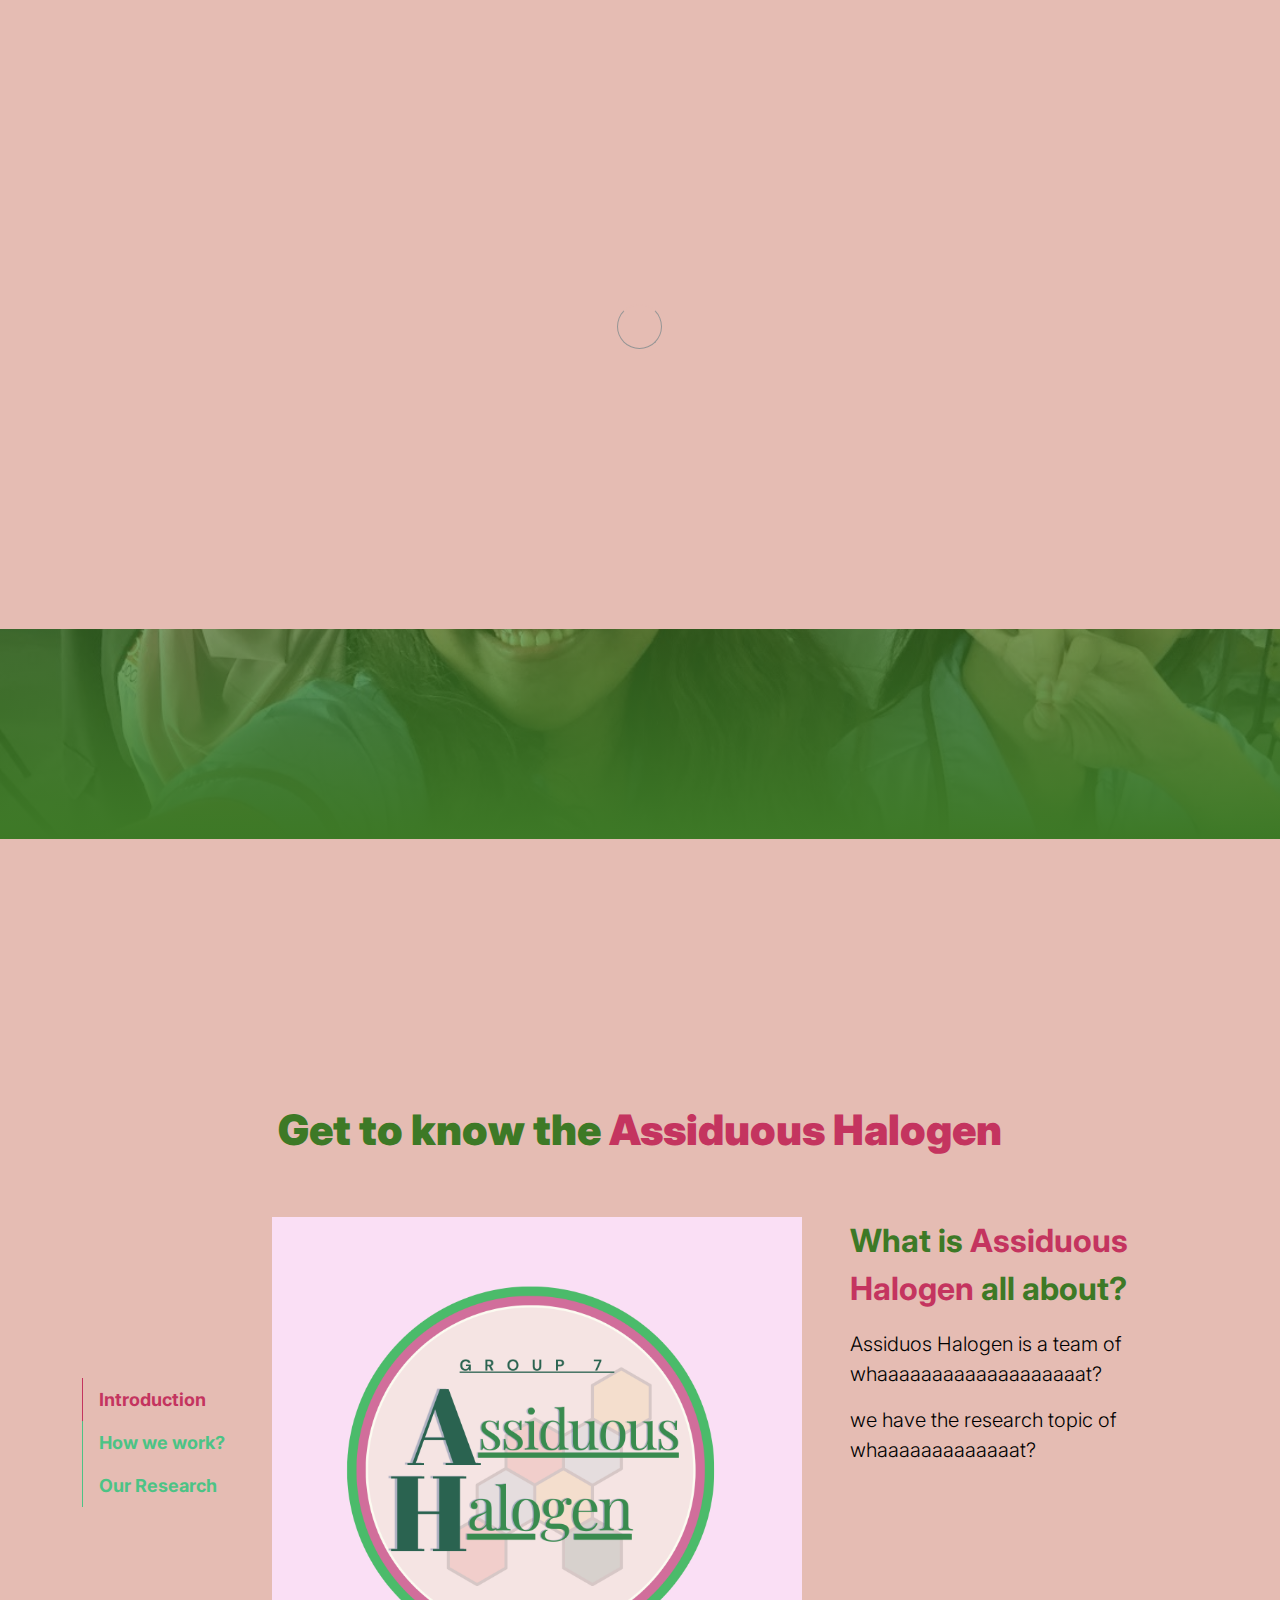
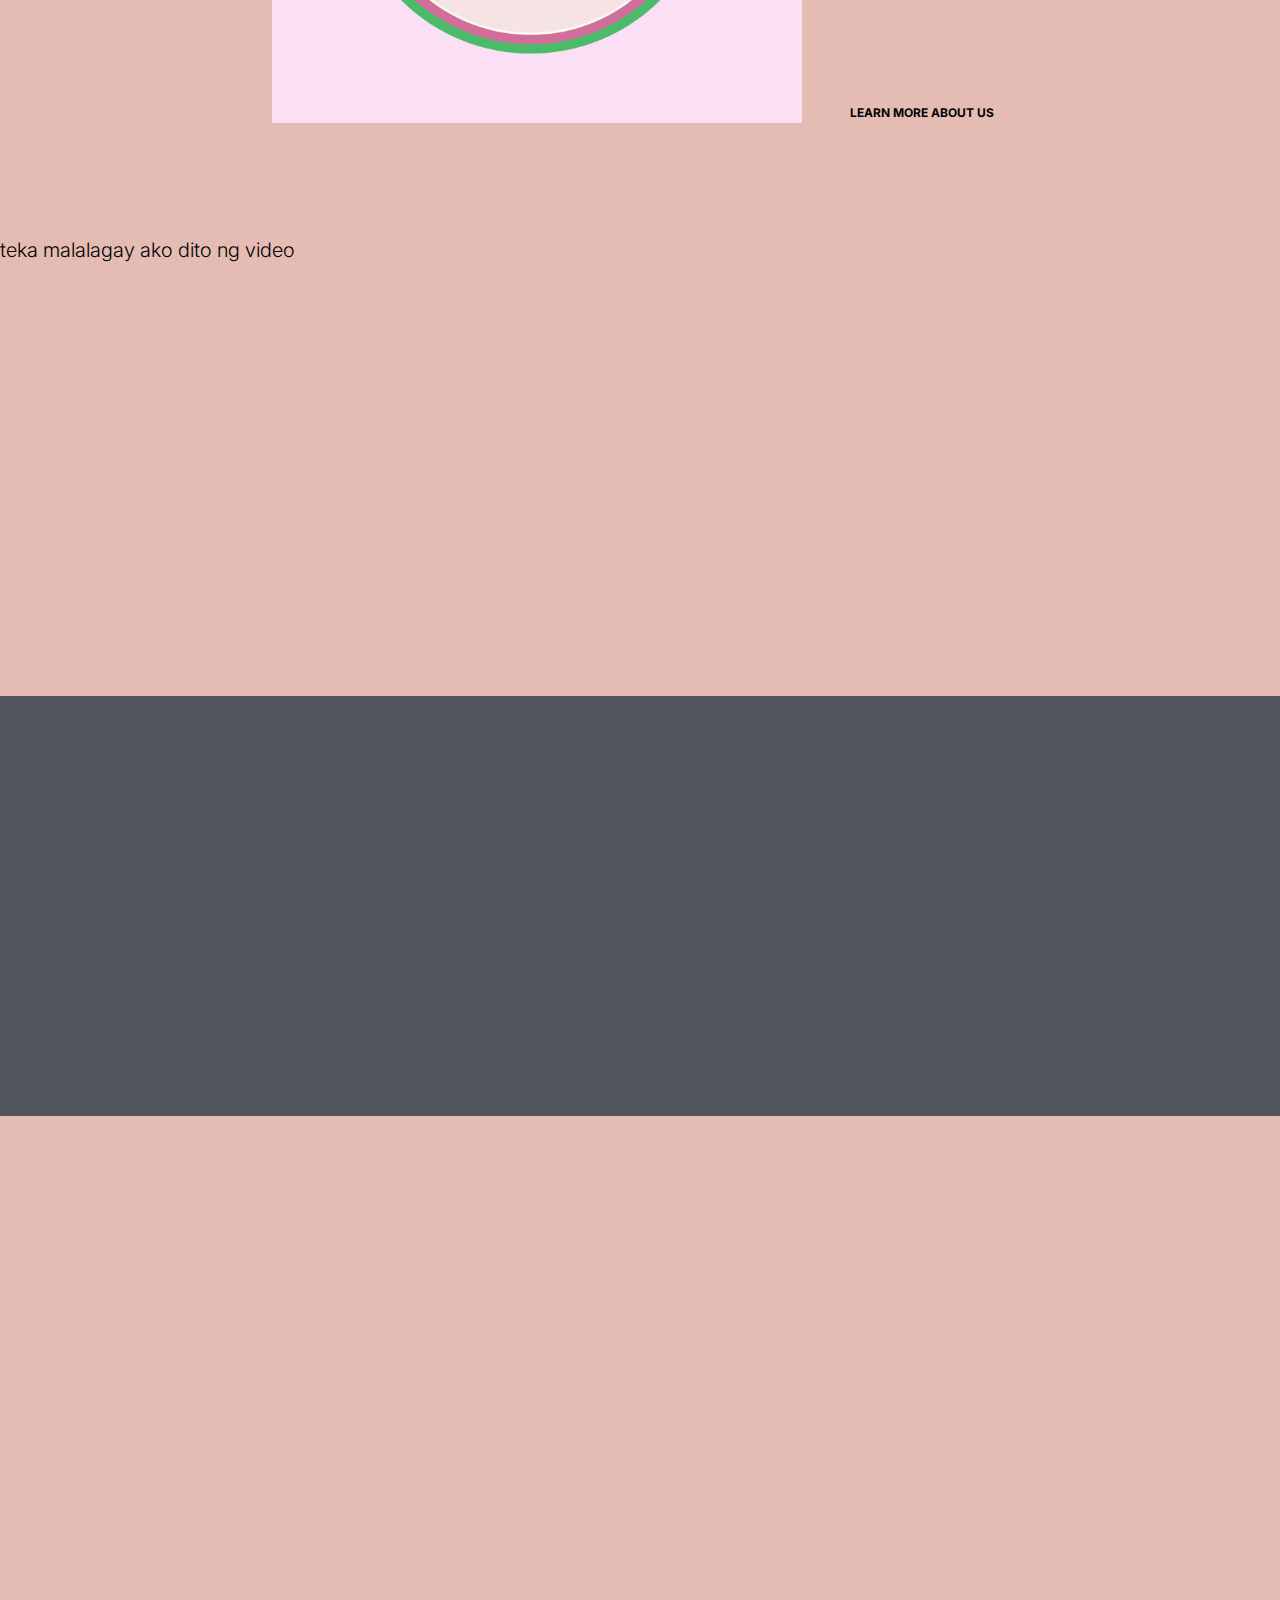
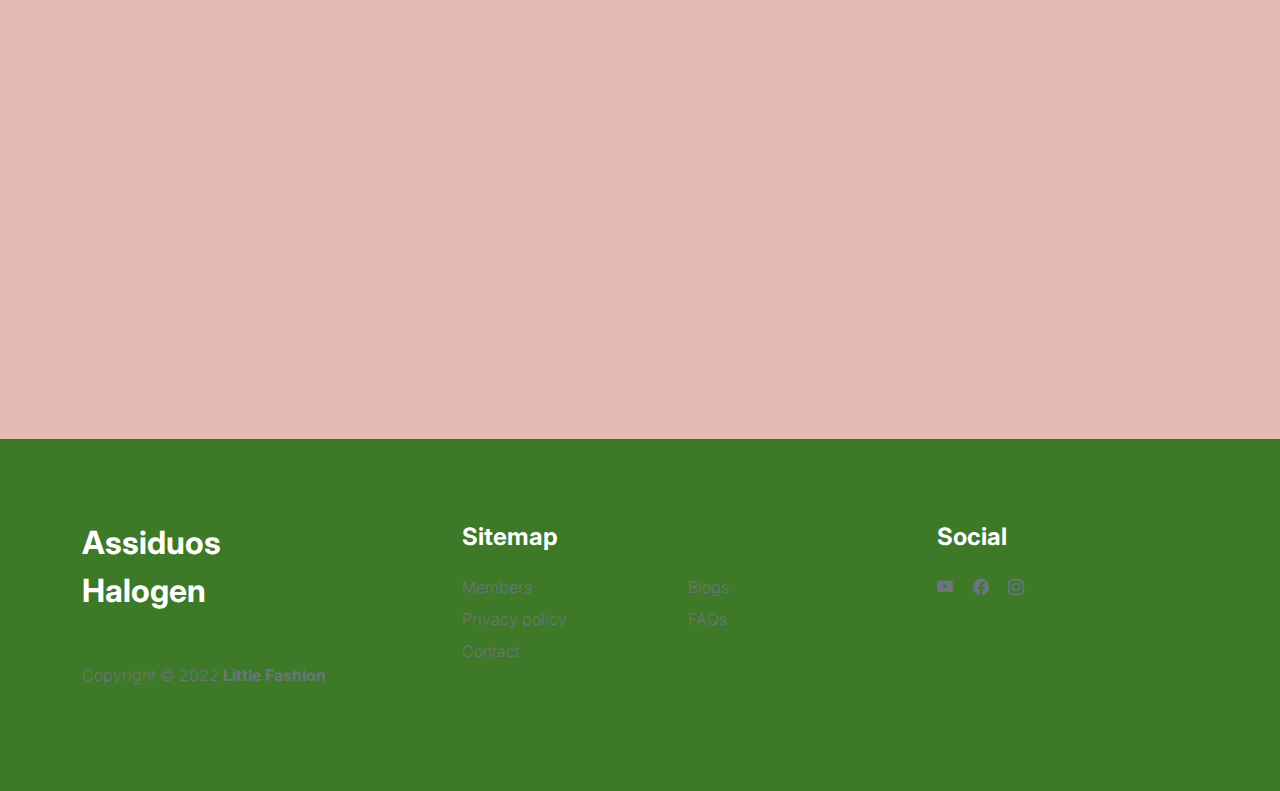
==== index.html @ 76719a2f "Add files via upload" ====
<!doctype html>
<html lang="en">
    <head>
        <meta charset="utf-8">
        <meta name="viewport" content="width=device-width, initial-scale=1">

        <meta name="description" content="">
        <meta name="author" content="">

        <title>Tooplate's Little Fashion</title>

        <!-- CSS FILES -->
        <link rel="preconnect" href="https://fonts.googleapis.com">

        <link rel="preconnect" href="https://fonts.gstatic.com" crossorigin>

        <link href="https://fonts.googleapis.com/css2?family=Inter:wght@100;300;400;700;900&display=swap" rel="stylesheet">

        <link href="css/bootstrap.min.css" rel="stylesheet">
        <link href="css/bootstrap-icons.css" rel="stylesheet">

        <link rel="stylesheet" href="css/slick.css"/>

        <link href="css/tooplate-little-fashion.css" rel="stylesheet">
<!--

Tooplate 2127 Little Fashion

https://www.tooplate.com/view/2127-little-fashion

-->
    </head>
    
    <body>

        <section class="preloader">
            <div class="spinner">
                <span class="sk-inner-circle"></span>
            </div>
        </section>
    
        <main>

            <nav class="navbar navbar-expand-lg">
                <div class="container">
                    <button class="navbar-toggler" type="button" data-bs-toggle="collapse" data-bs-target="#navbarNav" aria-controls="navbarNav" aria-expanded="false" aria-label="Toggle navigation">
                        <span class="navbar-toggler-icon"></span>
                    </button>

                    <a class="navbar-brand" href="index.html">
                        <strong><span>Assiduous</span> Halogen</strong>
                    </a>


                    <div class="collapse navbar-collapse" id="navbarNav">
                        <ul class="navbar-nav mx-auto">
                            <li class="nav-item">
                                <a class="nav-link active" href="index.html">Home</a>
                            </li>

                            <li class="nav-item">
                                <a class="nav-link" href="about.html">Members</a>
                            </li>

                            <li class="nav-item">
                                <a class="nav-link" href="products.html">Blogs</a>
                            </li>

                            <li class="nav-item">
                                <a class="nav-link" href="faq.html">FAQs</a>
                            </li>

                            <li class="nav-item">
                                <a class="nav-link" href="contact.html">Contact</a>
                            </li>
                        </ul>


                    </div>
                </div>
            </nav>

            <section class="slick-slideshow">   
                <div class="slick-custom">
                    <img src="images/slideshow/Hallogen-Slideshow1.jpg" class="img-fluid" alt="">

                    <div class="slick-bottom">
                        <div class="container">
                            <div class="row">
                                <div class="col-lg-6 col-10">
                                    <h1 class="slick-title">Mga Halogens</h1>

                                    <p class="lead text-white mt-lg-3 mb-lg-5">Little fashion template comes with total 8 HTML pages provided by Tooplate website.</p>

                                    <a href="about.html" class="btn custom-btn">Learn more about us</a>
                                </div>
                            </div>
                        </div>
                    </div>
                </div>

                <div class="slick-custom">
                    <img src="images/slideshow/team-meeting-renewable-energy-project.jpeg" class="img-fluid" alt="">

                    <div class="slick-bottom">
                        <div class="container">
                            <div class="row">
                                <div class="col-lg-6 col-10">
                                    <h1 class="slick-title">Research Topic</h1>

                                    <p class="lead text-white mt-lg-3 mb-lg-5">The Effects of Shifting Schedules in the Dietary Patterns of High School Students of APEC Schools Dasmarinas.</p>

                                    <a href="faq.html" class="btn custom-btn">Look for more facts</a>
                                </div>
                            </div>
                        </div>
                    </div>
                </div>

                <div class="slick-custom">
                    <img src="images/slideshow/two-business-partners-working-together-office-computer.jpeg" class="img-fluid" alt="">

                    <div class="slick-bottom">
                        <div class="container">
                            <div class="row">
                                <div class="col-lg-6 col-10">
                                    <h1 class="slick-title">Talk to us</h1>

                                    <p class="lead text-white mt-lg-3 mb-lg-5">Tooplate is one of the best HTML CSS template websites for everyone.</p>

                                    <a href="contact.html" class="btn custom-btn">Work with us</a>
                                </div>
                            </div>
                        </div>
                    </div>
                </div>

            </section>

            <section class="about section-padding">
                <div class="container">
                    <div class="row">

                        <div class="col-12 text-center">
                            <h2 class="mb-5">Get to know the <span>Assiduous Halogen</span></h2>
                        </div>

                        <div class="col-lg-2 col-12 mt-auto mb-auto">
                            <ul class="nav nav-pills mb-5 mx-auto justify-content-center align-items-center" id="pills-tab" role="tablist">
                                <li class="nav-item" role="presentation">
                                    <button class="nav-link active" id="pills-home-tab" data-bs-toggle="pill" data-bs-target="#pills-home" type="button" role="tab" aria-controls="pills-home" aria-selected="true">Introduction</button>
                                </li>

                                <li class="nav-item" role="presentation">
                                    <button class="nav-link" id="pills-youtube-tab" data-bs-toggle="pill" data-bs-target="#pills-youtube" type="button" role="tab" aria-controls="pills-youtube" aria-selected="true">How we work?</button>
                                </li>

                                <li class="nav-item" role="presentation">
                                    <button class="nav-link" id="pills-skill-tab" data-bs-toggle="pill" data-bs-target="#pills-skill" type="button" role="tab" aria-controls="pills-skill" aria-selected="false">Our Research</button>
                                </li>
                            </ul>
                        </div>

                        <div class="col-lg-10 col-12">
                            <div class="tab-content mt-2" id="pills-tabContent">
                                <div class="tab-pane fade show active" id="pills-home" role="tabpanel" aria-labelledby="pills-home-tab">

                                    <div class="row">
                                        <div class="col-lg-7 col-12">
                                            <img src="images/promotional daw.png" class="img-fluid" alt="">
                                        </div>

                                        <div class="col-lg-5 col-12">
                                            <div class="d-flex flex-column h-100 ms-lg-4 mt-lg-0 mt-5">
                                                <h4 class="mb-3">What is <span>Assiduous Halogen</span> all about?</h4>

                                                <p>Assiduos Halogen is a team of whaaaaaaaaaaaaaaaaaaat? </p>

                                                <p>we have the research topic of whaaaaaaaaaaaaat?</p>

                                                <div class="mt-2 mt-lg-auto">
                                                    <a href="about.html" class="custom-link mb-2">
                                                        Learn more about us
                                                        <i class="bi-arrow-right ms-2"></i>
                                                    </a>
                                                </div>
                                            </div>
                                        </div>
                                    </div>
                                </div>

                                <div class="tab-pane fade" id="pills-youtube" role="tabpanel" aria-labelledby="pills-youtube-tab">

                                    <div class="row">
                                        <div class="col-lg-7 col-12">
                                            <div class="ratio ratio-16x9">
                                                <iframe src="https://youtube.com/shorts/ARWx9IyrYh4?si=tmC9ShJ7ED5dvpvU" title="YouTube video player" frameborder="0" allow="accelerometer; autoplay; clipboard-write; encrypted-media; gyroscope; picture-in-picture" allowfullscreen></iframe>
                                            </div>
                                        </div>

                                        <div class="col-lg-5 col-12">
                                            <div class="d-flex flex-column h-100 ms-lg-4 mt-lg-0 mt-5">
                                                <h4 class="mb-3">We're Assiduous Halogen</h4>

                                                <p>Ofcource lagi kaming nagpupuyat para matapos ang mga works namin.</p>


                                                <div class="mt-2 mt-lg-auto">
                                                    <a href="contact.html" class="custom-link mb-2">
                                                        Work with us
                                                        <i class="bi-arrow-right ms-2"></i>
                                                    </a>
                                                </div>
                                            </div>
                                        </div>
                                    </div>
                                </div>

                                <div class="tab-pane fade" id="pills-skill" role="tabpanel" aria-labelledby="pills-skill-tab">
                                    <div class="row">
                                        <div class="col-lg-7 col-12">
                                                <img src="images/Research-Paper.png" class="img-fluid" alt="">
                                           
                                        </div>

                                        <div class="col-lg-5 col-12">
                                            <div class="d-flex flex-column h-100 ms-lg-4 mt-lg-0 mt-5">

                                                <a href="https://docs.google.com/document/d/1X7icnCmr-ruVaPZwslnqBlI1dr6gRR1qhvfvZCcH0f8/edit?usp=sharing" class="btn custom-btn">Research Papers</a>

                                                <p>The Effects of Shifting Schedules in the Dietary Patterns of High School Students of APEC Schools Dasmarinas.</p>


                                                
                                                <div class="mt-2 mt-lg-auto">
                                                    <a href="products.html" class="custom-link mb-2">
                                                        Explore Blogs
                                                        <i class="bi-arrow-right ms-2"></i>
                                                    </a>
                                                </div>
                                            </div>
                                        </div>
                                    </div>
                                </div>

                            </div>
                        </div>

                    </div>
                </div>
            </section>



<!-- ADD VIDEO HERE-->
<p>teka malalagay ako dito ng video</p>

<div class="tab-pane fade" id="pills-youtube" role="tabpanel" aria-labelledby="pills-youtube-tab">

    <div class="row">
        <div class="col-lg-7 col-12">
            <div class="ratio ratio-16x9">
                <iframe src="https://youtube.com/shorts/ARWx9IyrYh4?si=tmC9ShJ7ED5dvpvU" title="YouTube video player" frameborder="0" allow="accelerometer; autoplay; clipboard-write; encrypted-media; gyroscope; picture-in-picture" allowfullscreen></iframe>
            </div>
        </div>

    </div>
</div>











            <section class="front-product">
                <div class="container-fluid p-0">
                    <div class="row align-items-center">

                        <div class="col-lg-6 col-12">
                            <img src="images/retail-shop-owner-mask-social-distancing-shopping.jpg" class="img-fluid" alt="">
                        </div>

                        <div class="col-lg-6 col-12">
                            <div class="px-5 py-5 py-lg-0">
                                
                                <h2 class="mb-4"><span>Stream</span></h2>

                                <p class="lead mb-4">Credits go to Unsplash and FreePik websites for images used in this Little Fashion by Tooplate.</p>

                                <a href="products.html" class="custom-link">
                                    Explore Blogs
                                    <i class="bi-arrow-right ms-2"></i>
                                </a>
                            </div>
                        </div>

                    </div>
                </div>
            </section>

            <section class="featured-product section-padding">
                <div class="container">
                    <div class="row">
                        
                        <div class="col-12 text-center">
                            <h2 class="mb-5">Featured Blogs</h2>
                        </div>

                        <div class="col-lg-4 col-12 mb-3">
                            <div class="product-thumb">
                                <a href="product-detail.html">
                                    <img src="images/product/evan-mcdougall-qnh1odlqOmk-unsplash.jpeg" class="img-fluid product-image" alt="">
                                </a>

                                <div class="product-top d-flex">
                                    <span class="product-alert me-auto">New Arrival</span>

                                    <a href="#" class="bi-heart-fill product-icon"></a>
                                </div>

                                <div class="product-info d-flex">
                                    <div>
                                        <h5 class="product-title mb-0">
                                            <a href="product-detail.html" class="product-title-link">Tree pot</a>
                                        </h5>

                                        <p class="product-p">Original package design from house</p>
                                    </div>

                                    <small class="product-price text-muted ms-auto mt-auto mb-5">$25</small>
                                </div>
                            </div>
                        </div>

                        <div class="col-lg-4 col-12 mb-3">
                            <div class="product-thumb">
                                <a href="product-detail.html">
                                    <img src="images/product/jordan-nix-CkCUvwMXAac-unsplash.jpeg" class="img-fluid product-image" alt="">
                                </a>

                                <div class="product-top d-flex">
                                    <span class="product-alert">Low Price</span>

                                    <a href="#" class="bi-heart-fill product-icon ms-auto"></a>
                                </div>

                                <div class="product-info d-flex">
                                    <div>
                                        <h5 class="product-title mb-0">
                                            <a href="product-detail.html" class="product-title-link">Fashion Set</a>
                                        </h5>

                                        <p class="product-p">Costume Package</p>
                                    </div>

                                    <small class="product-price text-muted ms-auto mt-auto mb-5">$35</small>
                                </div>
                            </div>
                        </div>

                        <div class="col-lg-4 col-12">
                            <div class="product-thumb">
                                <a href="product-detail.html">
                                    <img src="images/product/nature-zen-3Dn1BZZv3m8-unsplash.jpeg" class="img-fluid product-image" alt="">
                                </a>

                                <div class="product-top d-flex">
                                    <a href="#" class="bi-heart-fill product-icon ms-auto"></a>
                                </div>

                                <div class="product-info d-flex">
                                    <div>
                                        <h5 class="product-title mb-0">
                                            <a href="product-detail.html" class="product-title-link">Juice Drinks</a>
                                        </h5>

                                        <p class="product-p">Nature made another world</p>
                                    </div>

                                    <small class="product-price text-muted ms-auto mt-auto mb-5">$45</small>
                                </div>
                            </div>
                        </div>

                        <div class="col-12 text-center">
                            <a href="products.html" class="view-all">View All Blogs</a>
                        </div>

                    </div>
                </div>
            </section>

        </main>


        <!-- __________________________________Footer____________________________________ -->
        <footer class="site-footer">
            <div class="container">
                <div class="row">

                    <div class="col-lg-3 col-10 me-auto mb-4">
                        <h4 class="text-white mb-3"><a> Assiduos</a> Halogen</h4>
                        <p class="copyright-text text-muted mt-lg-5 mb-4 mb-lg-0">Copyright © 2022 <strong>Little Fashion</strong></p>
                    </div>

                    <div class="col-lg-5 col-8">
                        <h5 class="text-white mb-3">Sitemap</h5>

                        <ul class="footer-menu d-flex flex-wrap">
                            <li class="footer-menu-item"><a href="about.html" class="footer-menu-link">Members</a></li>

                            <li class="footer-menu-item"><a href="#" class="footer-menu-link">Blogs</a></li>

                            <li class="footer-menu-item"><a href="#" class="footer-menu-link">Privacy policy</a></li>

                            <li class="footer-menu-item"><a href="#" class="footer-menu-link">FAQs</a></li>

                            <li class="footer-menu-item"><a href="#" class="footer-menu-link">Contact</a></li>
                        </ul>
                    </div>

                    <div class="col-lg-3 col-4">
                        <h5 class="text-white mb-3">Social</h5>

                        <ul class="social-icon">

                            <li><a href="https://www.youtube.com/@AssiduousHalogen" class="social-icon-link bi-youtube"></a></li>

                            <li><a href="https://www.facebook.com/profile.php?id=61554278435322" class="social-icon-link bi-facebook"></a></li>

                            <li><a href="https://www.instagram.com/assiduoushalogen?igsh=a2FnYnN4NG93NmE2&utm_source=qr" class="social-icon-link bi-instagram"></a></li>

                        </ul>
                    </div>

                </div>
            </div>
        </footer>

        <!-- JAVASCRIPT FILES -->
        <script src="js/jquery.min.js"></script>
        <script src="js/bootstrap.bundle.min.js"></script>
        <script src="js/Headroom.js"></script>
        <script src="js/jQuery.headroom.js"></script>
        <script src="js/slick.min.js"></script>
        <script src="js/custom.js"></script>

    </body>
</html>
---- css/tooplate-little-fashion.css ----
/*

Tooplate 2127 Little Fashion

https://www.tooplate.com/view/2127-little-fashion

*/


/*---------------------------------------
  CUSTOM PROPERTIES ( VARIABLES )             
-----------------------------------------*/
:root {
  --white-color:                #e5bcb3;
  --primary-color:              #c4345f;
  --section-bg-color:           #50565b;
  --dark-color:                 #3d7926;
  --grey-color:                 #4cc385;
  --p-color:                    #000000;

  --body-font-family:           'Inter', sans-serif;

  --h5-font-size:               24px;
  --p-font-size:                20px;
  --copyright-text-font-size:   16px;
  --product-link-font-size:     14px;
  --custom-link-font-size:      12px;

  --font-weight-thin:           100;
  --font-weight-light:          300;
  --font-weight-normal:         400;
  --font-weight-bold:           700;
  --font-weight-black:          900;
}

body,
html {
  height: 100%;
}

html {
  scroll-behavior: smooth;
}

@media screen and (prefers-reduced-motion: reduce) {
  html {
    scroll-behavior: auto;
  }
}

body {
    background: var(--white-color);
    font-family: var(--body-font-family);    
    position: relative;
}

/*---------------------------------------
  TYPOGRAPHY               
-----------------------------------------*/

h2,
h3,
h4,
h5,
h6 {
  color: var(--dark-color);
  line-height: inherit;
}

h1,
h2,
h3,
h4,
h5,
h6 {
  font-weight: var(--font-weight-bold);
}

h1,
h2 {
  font-weight: var(--font-weight-black);
}

h1 {
  font-size: 64px;
  line-height: normal;
}

h2 {
  font-size: 42px;
}

h3 {
  font-size: 36px;
}

h4 {
  font-size: 32px;
}

h5 {
  font-size: 24px;
}

h6 {
  font-size: 20px;
}

p {
  color: var(--p-color);
  font-size: var(--p-font-size);
  font-weight: var(--font-weight-light);
}

a, 
button {
  touch-action: manipulation;
  transition: all 0.3s;
}

a {
  color: var(--p-color);
  text-decoration: none;
}

a:hover {
  color: var(--primary-color);
}

.text-primary {
  color: var(--primary-color) !important;
}

::selection {
  background: var(--primary-color);
  color: var(--white-color);
}

/*---------------------------------------
  CUSTOM LINK               
-----------------------------------------*/
.custom-link {
  color: var(--p-color);
  font-size: var(--custom-link-font-size);
  font-weight: var(--font-weight-bold);
  text-transform: uppercase;
  position: relative;
}

.custom-link i {
  position: absolute;
  opacity: 0;
  bottom: 0;
  left: 100%;
  transition: all 0.3s;
  line-height: normal;
}

.custom-link:hover i {
  opacity: 1;
  left: 101%;
}

.lead {
  font-size: 1.5rem;
  font-weight: var(--font-weight-thin);
}

b,
strong {
  font-weight: var(--font-weight-bold);
}

/*---------------------------------------
  PRE LOADER               
-----------------------------------------*/
.preloader {
  position: fixed;
  top: 0;
  left: 0;
  width: 100%;
  height: 100%;
  z-index: 99999;
  display: flex;
  flex-flow: row nowrap;
  justify-content: center;
  align-items: center;
  background: none repeat scroll 0 0 var(--white-color);
}

.spinner {
  border: 1px solid transparent;
  border-radius: 5px;
  position: relative;
}

.spinner::before {
  content: '';
  box-sizing: border-box;
  position: absolute;
  top: 50%;
  left: 50%;
  width: 45px;
  height: 45px;
  margin-top: -10px;
  margin-left: -23px;
  border-radius: 50%;
  border: 1px solid #959595;
  border-top-color: var(--white-color);
  animation: spinner .9s linear infinite;
}

@keyframes spinner {
  to {transform: rotate(360deg);}
}

/*---------------------------------------
  CUSTOM BUTTON & ICON              
-----------------------------------------*/
.custom-btn {
  background: var(--dark-color);
  border-radius: 50px;
  color: var(--white-color);
  font-size: var(--copyright-text-font-size);
  text-transform: uppercase;
  padding: 16.50px 20px;
}

.social-btn {
  background: transparent;
  border: 1px solid var(--grey-color);
  color: var(--dark-color);
  text-transform: none;
}

.social-btn:hover {
  border-color: transparent;
}

.cart-form-select {
  border-radius: 0;
  padding-top: 15px;
  padding-bottom: 15px;
}

.cart-btn {
  border-radius: 0;
  width: 100%;
  font-size: var(--product-link-font-size);
}

.custom-btn:hover,
.slick-slideshow .custom-btn:hover {
  background: var(--primary-color);
  color: var(--white-color);
}

.custom-icon {
  color: var(--p-color);
  font-size: 24px;
}

.custom-icon {
  display: inline-block;
  vertical-align: middle;
}

.bi-bag.custom-icon {
  font-size: 17px;
}

.featured-icon {
  color: var(--grey-color);
  font-size: 52px;
}

/*---------------------------------------
  DIV SEPARATOR               
-----------------------------------------*/
.div-separator {
  position: relative;
}

.div-separator::before {
  content: "";
  height: 1px;
  background: var(--grey-color);
  display: block;
  width: 100%;
}

.div-separator span {
  position: absolute;
  top: 50%;
  margin-left: -22.5px;
  left: 50%;
  text-align: center;
  background: var(--white-color);
  margin-top: -11px;
  color: var(--dark-color);
  font-weight: var(--font-weight-bold);
  font-size: 14px;
  width: 35px;
  text-transform: uppercase;
}

/*---------------------------------------
  FULL IMAGE               
-----------------------------------------*/
.full-image-img {
  display: block;
  position: absolute;
  z-index: -1;
  right: 0;
  width: 100%;
  bottom: -120px;
  min-width: 650px;
}

@media (min-width: 1600px) {
  .full-image-img {
    bottom: -200px;
  }
}

/*---------------------------------------
  NAVIGATION               
-----------------------------------------*/
.navbar {
  background: var(--white-color);
  position: fixed;
  top: 0;
  right: 0;
  left: 0;
  padding: 25px 0;
  z-index: 2;
  will-change: transform;
  transition: transform 300ms linear;
}

.navbar span, h2 span, h4 span {
	color: var(--primary-color);
}

.navbar.headroom--not-top {
  padding: 20px 0;
}

.headroom--pinned {
  transform: translate(0, 0);
}

.headroom--unpinned {
  transform: translate(0, -150%);
}

.navbar-brand {
  color: var(--dark-color);
  font-size: 24px;
  font-weight: var(--font-weight-light);
  margin: 0;
  padding: 0;
}

.navbar-expand-lg .navbar-nav .nav-link {
  display: inline-block;
  padding: 0;
  margin-right: 1.5rem;
  margin-left: 1.5rem;
}

.nav-link {
  color: var(--p-color);
  font-size: 16px;
  position: relative;
}

.navbar .nav-link::after {
  position: absolute;
  top: 100%;
  left: 0;
  width: 100%;
  height: 2px;
  background: var(--grey-color);
  content: '';
  opacity: 0;
  -webkit-transition: opacity 0.3s, -webkit-transform 0.3s;
  -moz-transition: opacity 0.3s, -moz-transform 0.3s;
  transition: opacity 0.3s, transform 0.3s;
  -webkit-transform: translateY(10px);
  -moz-transform: translateY(10px);
  transform: translateY(10px);
}

.navbar .nav-link.active::after, 
.navbar .nav-link:hover::after {
  opacity: 1;
  -webkit-transform: translateY(0px);
  -moz-transform: translateY(0px);
  transform: translateY(0px);
}

.navbar .nav-link.active,
.navbar .nav-link:hover {
  color: var(--primary-color);
}

.nav-link:focus, 
.nav-link:hover {
  color: var(--p-color);
}

.navbar-toggler {
  border: 0;
  padding: 0;
  cursor: pointer;
  margin: 0;
  width: 30px;
  height: 35px;
  outline: none;
}

.navbar-toggler:focus {
  outline: none;
  box-shadow: none;
}

.navbar-toggler[aria-expanded="true"] .navbar-toggler-icon {
  background: transparent;
}

.navbar-toggler[aria-expanded="true"] .navbar-toggler-icon:before,
.navbar-toggler[aria-expanded="true"] .navbar-toggler-icon:after {
  transition: top 300ms 50ms ease, -webkit-transform 300ms 350ms ease;
  transition: top 300ms 50ms ease, transform 300ms 350ms ease;
  transition: top 300ms 50ms ease, transform 300ms 350ms ease, -webkit-transform 300ms 350ms ease;
  top: 0;
}

.navbar-toggler[aria-expanded="true"] .navbar-toggler-icon:before {
  transform: rotate(45deg);
}

.navbar-toggler[aria-expanded="true"] .navbar-toggler-icon:after {
  transform: rotate(-45deg);
}

.navbar-toggler .navbar-toggler-icon {
  background: var(--dark-color);
  transition: background 10ms 300ms ease;
  display: block;
  width: 30px;
  height: 2px;
  position: relative;
}

.navbar-toggler .navbar-toggler-icon::before,
.navbar-toggler .navbar-toggler-icon::after {
  transition: top 300ms 350ms ease, -webkit-transform 300ms 50ms ease;
  transition: top 300ms 350ms ease, transform 300ms 50ms ease;
  transition: top 300ms 350ms ease, transform 300ms 50ms ease, -webkit-transform 300ms 50ms ease;
  position: absolute;
  right: 0;
  left: 0;
  background: var(--dark-color);
  width: 30px;
  height: 2px;
  content: '';
}

.navbar-toggler .navbar-toggler-icon:before {
  top: -8px;
}

.navbar-toggler .navbar-toggler-icon:after {
  top: 8px;
}

/*---------------------------------------
  SITE HEADER              
-----------------------------------------*/
.site-header {
  background-color: var(--section-bg-color);
  position: relative;
  overflow: hidden;
  margin-top: 86px;
}

.site-header.section-padding {
  padding-top: 7rem;
  padding-bottom: 7rem;
}

.site-header.section-padding-img {
  padding-top: 10rem;
  padding-bottom: 10rem;
}

.header-image {
  position: absolute;
  top: 0;
  right: 0;
  width: 50%;
  height: 100%;
  object-fit: cover;
}

/*---------------------------------------
  SLICK SLIDESHOW               
-----------------------------------------*/
@media (min-width: 992px) {
  .slick-slideshow {
    height: 100vh;
  }
}

.slick-slideshow {
  margin-top: 86px;
}

.slick-title {
  color: var(--white-color);
}

.slick-custom {
  position: relative;
}

.slick-custom img {
  width: 100%;
  object-fit: cover;
}

.slick-bottom {
  background: linear-gradient(to top, var(--dark-color), transparent 90%);
  position: absolute;
  z-index: 2;
  bottom: 0;
  right: 0;
  left: 0;
  width: 100%;
  height: 100%;
}

.slick-bottom .container {
  position: absolute;
  top: 40%;
  left: 50%;
  transform: translate(-50%, -40%);
}

.slick-overlay {
  background: linear-gradient(to top, #000, transparent 120%);
  position: absolute;
  top: 0;
  right: 0;
  bottom: 0;
  left: 0;
}

.slick-slideshow .custom-btn {
  font-weight: var(--font-weight-bold);
  display: inline-block;
  padding-right: 32px;
  padding-left: 32px;
}

@media (min-width: 576px) {
  .slick-slideshow .slick-dots {
    max-width: 540px;
  }
}

@media (min-width: 768px) {
  .slick-slideshow .slick-dots {
    max-width: 720px;
  }
}

@media (min-width: 992px) {
  .slick-slideshow .slick-dots {
    max-width: 960px;
  }
}

@media (min-width: 1200px) {
  .slick-slideshow .slick-dots {
    max-width: 1140px;
  }
}

@media (min-width: 1400px) {
  .slick-slideshow .slick-dots {
    max-width: 1320px;
  }
}

.slick-slideshow .slick-dots {
  position: absolute;
  z-index: 2;
  top: 50%;
  left: 0;
  right: 0;
  transform: translate(0, -50%);
  margin: 0 auto;
  padding: 0;
}

.slick-slideshow .slick-dots li {
  background: transparent;
  border: 5px solid rgba(255, 255, 255, 0.35);
  border-radius: 100%;
  display: block;
  width: 30px;
  height: 30px;
  margin: 10px;
  padding: 5px;
  margin-left: auto;
  cursor: pointer;
}

.slick-slideshow .slick-dots button {
  background: transparent;
  border: none;
  color: transparent;
  display: block;
  width: 100%;
  height: 0;
  margin: 0;
  padding: 0;
  outline: none;
  height: 0;
}

.slick-slideshow .slick-dots li:hover,
.slick-slideshow .slick-dots .slick-active {
  background: var(--white-color);
}

/*---------------------------------------
  CUSTOM CIRCLE IMAGES               
-----------------------------------------*/

.custom-circle-image {
  border-radius: 100px;
  width: 55px;
  height: 55px;
}

.custom-circle-image.team-image {
  width: 85px;
  height: 85px;
}

/*---------------------------------------
  TESTIMONIAL               
-----------------------------------------*/
.slick-testimonial .slick-list,
.slick-testimonial .slick-track {
  height: 100%;
}

.slick-testimonial {
  margin: auto;
}

.slick-testimonial-caption {
  quotes: '❝' '❞';
  position: relative;
  padding: 5rem 7rem;
}

.slick-testimonial-caption::before {
  content: open-quote;
  display: inline-block;
  color: var(--primary-color);
  font-family: auto;
  font-size: 100px;
  height: 0;
  position: absolute;
  top: 0;
  left: 0;
}

.slick-testimonial .slick-dots {
  text-align: center;
}

.slick-testimonial .slick-dots li {
  background: var(--grey-color);
  display: inline-block;
  vertical-align: top;
  width: 16%;
  height: 1px;
}

.slick-testimonial .slick-dots button {
  background: transparent;
  border: none;
  color: transparent;
  display: block;
  width: 100%;
  height: 0;
  margin: 0;
  padding: 0;
}

.slick-testimonial .slick-dots li:hover,
.slick-testimonial .slick-dots .slick-active {
  background: var(--dark-color);
}

/*---------------------------------------
  SECTION               
-----------------------------------------*/
section {
  content-visibility: auto;
  contain-intrinsic-size: 700px;
}

.section-padding {
  padding-top: 7rem;
  padding-bottom: 7rem;
}

.featured {
  background: var(--section-bg-color);
}

/*---------------------------------------
  ABOUT               
-----------------------------------------*/
.about .nav-pills .nav-item {
  width: 100%;
}

.about .nav-pills .nav-link {
  color: var(--grey-color);
  font-size: 18px;
  font-weight: var(--font-weight-bold);
  border-left: 1px solid var(--grey-color);
  border-radius: 0;
  padding-right: 0;
}

.about .nav-pills .nav-link:hover,
.about .nav-pills .nav-link.active, 
.about .nav-pills .show>.nav-link {
  background: transparent;
  border-left-color: var(--primary-color);
  color: var(--primary-color);
}

/*---------------------------------------
  FAQ ACCORDION               
-----------------------------------------*/
.accordion-item {
  background-color: transparent;
  border-top: 0;
  border-right: 0;
  border-left: 0;
}

.accordion-button {
  background-color: transparent;
  box-shadow: none;
}

.accordion-button:not(.collapsed) {
  background: transparent;
  box-shadow: none;
}

button:focus:not(:focus-visible) {
  border-color: transparent;
  box-shadow: none;
}

.accordion-body {
  border-top: 1px solid rgba(0,0,0,.125);
}

.accordion-button {
  font-size: 1.5rem;
  font-weight: var(--font-weight-normal);
  padding-top: 1.5rem;
  padding-right: 0;
  padding-bottom: 1.5rem;
  padding-left: 0;
}

.accordion-body {
  padding: 2rem 0;
}

/*---------------------------------------
  TEAM MEMBERS               
-----------------------------------------*/
.team {
  background: var(--grey-color);
}

.team-thumb {
  background: var(--white-color);
  position: relative;
  border-radius: .25rem;
  padding: 42px 32px;
}

.team-info {
  width: 100%;
}

.custom-modal-btn {
  background: var(--grey-color);
  color: var(--white-color);
  position: absolute;
  top: 0;
  right: 0;
  bottom: 0;
  margin: auto 32px;
  width: 42px;
  height: 42px;
}

.modal-body {
  padding: 4rem;
}

.modal-header {
  padding-top: 7rem;
  padding-bottom: 5rem;
}

.modal-header .btn-close {
  position: absolute;
  top: 0;
  right: 0;
  font-size: 24px;
  margin: 32px;
}

#cart-modal .modal-header .btn-close {
  z-index: 2;
  margin: 22px;
}

#cart-modal .modal-header {
  border-bottom: 0;
  padding: 0;
}

#cart-modal .modal-footer {
  padding: 2rem 4rem;
}

/*---------------------------------------
  SKILL - PROGRESS BAR               
-----------------------------------------*/
.skill-thumb strong {
  display: inline-block;
  margin-bottom: 6px;
}

.skill-thumb span {
  color: var(--dark-color);
  font-size: 24px;
  font-weight: var(--font-weight-bold);
}

.skill-thumb .progress {
  background: var(--white-color);
  box-shadow: none;
  border-radius: 100px;
  height: 1px;
  margin-bottom: 16px;
}

.skill-thumb .progress .progress-bar-primary {
  background: var(--grey-color);
}

/*---------------------------------------
  PRODUCT               
-----------------------------------------*/
.front-product {
  background: var(--section-bg-color);
}

.product-thumb {
  background: var(--white-color);
  position: relative;
  transition: all 0.5s ease-out;
}

.product-image {
  transition: all 0.5s ease-out;
}

.product-thumb:hover .product-image {
  box-shadow: 0 1rem 3rem rgba(0,0,0,.175);
}

.product-top {
  position: absolute;
  top: 0;
  right: 0;
  left: 0;
  margin: 20px;
}

.product-info {
  padding: 30px 20px;
}

.product-description,
.product-cart-thumb {
  padding: 0 20px;
}

.product-icon {
  color: var(--white-color);
}

.product-title-link {
  color: var(--dark-color);
}

.product-additional-link {
  display: inline-block;
  vertical-align: top;
  font-size: var(--product-link-font-size);
  margin-top: 32px;
  margin-right: 12px;
}

.product-alert {
  background: var(--white-color);
  color: var(--p-color);
  font-size: var(--custom-link-font-size);
  font-weight: var(--font-weight-bold);
  padding: 3px 10px;
}

.product-p {
  font-size: var(--product-link-font-size);
}

.view-all {
  text-transform: uppercase;
  color: var(--p-color);
  font-size: 13px;
  font-weight: var(--font-weight-bold);
  border-bottom: 2px solid var(--grey-color);
  padding-bottom: 6px;
}

/*---------------------------------------
  CONTACT              
-----------------------------------------*/
.contact-info {
  padding: 40px;
}

.contact-form .form-control {
  border-color: var(--grey-color);
  font-weight: var(--font-weight-normal);
}

.form-floating>label {
  color: var(--grey-color);
  font-weight: var(--font-weight-normal);
}

.contact-form button[type='submit'] {
  background: var(--dark-color);
  border: none;
  border-radius: 100px;
  color: var(--white-color);
  font-weight: var(--font-weight-bold);
  text-transform: uppercase;
  padding: 16px;
}

.contact-form button[type='submit']:hover {
  background: var(--primary-color);
}

/*---------------------------------------
  SITE FOOTER               
-----------------------------------------*/
.site-footer {
  background: var(--dark-color);
  padding-top: 5rem;
  padding-bottom: 5rem;
}

.footer-menu {
  margin: 0;
  padding: 0;
}

.footer-menu-item {
  display: block;
  width: 50%;
}

.footer-menu-link {
  color: #6c757d;
  font-weight: var(--font-weight-light);
  display: inline-block;
  vertical-align: top;
  margin-top: 4px;
  margin-bottom: 4px;
}

.site-footer .social-icon-link {
  margin-top: 4px;
}

.site-footer .social-icon-link:hover,
.footer-menu-link:hover {
  color: var(--white-color);
}

.copyright-text {
  font-size: var(--copyright-text-font-size);
}

/*---------------------------------------
  SOCIAL ICON               
-----------------------------------------*/
.social-icon {
  margin: 0;
  padding: 0;
}

.social-icon li {
  list-style: none;
  display: inline-block;
  vertical-align: top;
}

.social-icon-link {
  color: #6c757d;
  font-size: 1rem;
  display: inline-block;
  vertical-align: top;
  margin-bottom: 4px;
  margin-right: 15px;
}

.social-icon-link:hover {
  color: var(--primary-color);
}

/*---------------------------------------
  RESPONSIVE STYLES               
-----------------------------------------*/
@media screen and (max-width: 1200px) {
  h1 {
    font-size: 62px;
  }
}

@media screen and (max-width: 991px) {
  h1 {
    font-size: 42px;
    margin-bottom: 0;
  }

  h2 {
    font-size: 36px;
  }

  h3 {
    font-size: 32px;
  }

  h4 {
    font-size: 28px;
  }

  h5 {
    font-size: 24px;
  }

  h6 {
    font-size: 20px;
  }

  .lead {
    font-size: 16px;
  }

  .navbar-expand-lg .navbar-nav .nav-link {
    margin-top: 1rem;
  }

  .site-header {
    background-position: bottom;
  }

  #cart-modal .modal-header .btn-close {
    margin: 22px 14px;
  }

  .custom-btn {
    font-size: 14px;
    padding: 13.5px 20px;
  }

  .slick-slideshow .custom-btn {
    padding-right: 27px;
    padding-left: 27px;
  }

  .social-login,
  .div-separator {
    width: 75% !important;
  }

  #cart-modal .modal-footer .row {
    width: 100% !important;
  }

  .site-header.section-padding,
  .section-padding {
    padding-top: 4rem;
    padding-bottom: 4rem;
  }

  .site-header-image.section-padding {
    padding-bottom: 0;
  }

  .header-info {
    padding-top: 50px;
    padding-bottom: 100px;
  }

  .header-image {
    position: relative;
    top: auto;
    bottom: 0;
    left: 0;
    width: auto;
    height: auto;
  }

  .slick-testimonial-caption {
    padding: 6rem 3rem 4rem 3rem;
  }

  .slick-slideshow .slick-dots li {
    width: 25px;
    height: 25px;
  }

  .modal-header {
    padding-top: 6rem;
    padding-bottom: 2rem;
  }

  .modal-body {
    padding: 2rem;
  }

  #cart-modal .modal-footer {
    padding-right: 0;
    padding-left: 0;
  }

  #cart-modal .modal-body {
    padding: 4rem 2rem 2rem 2rem;
  }

  .full-image-img {
    bottom: 0;
  }
}
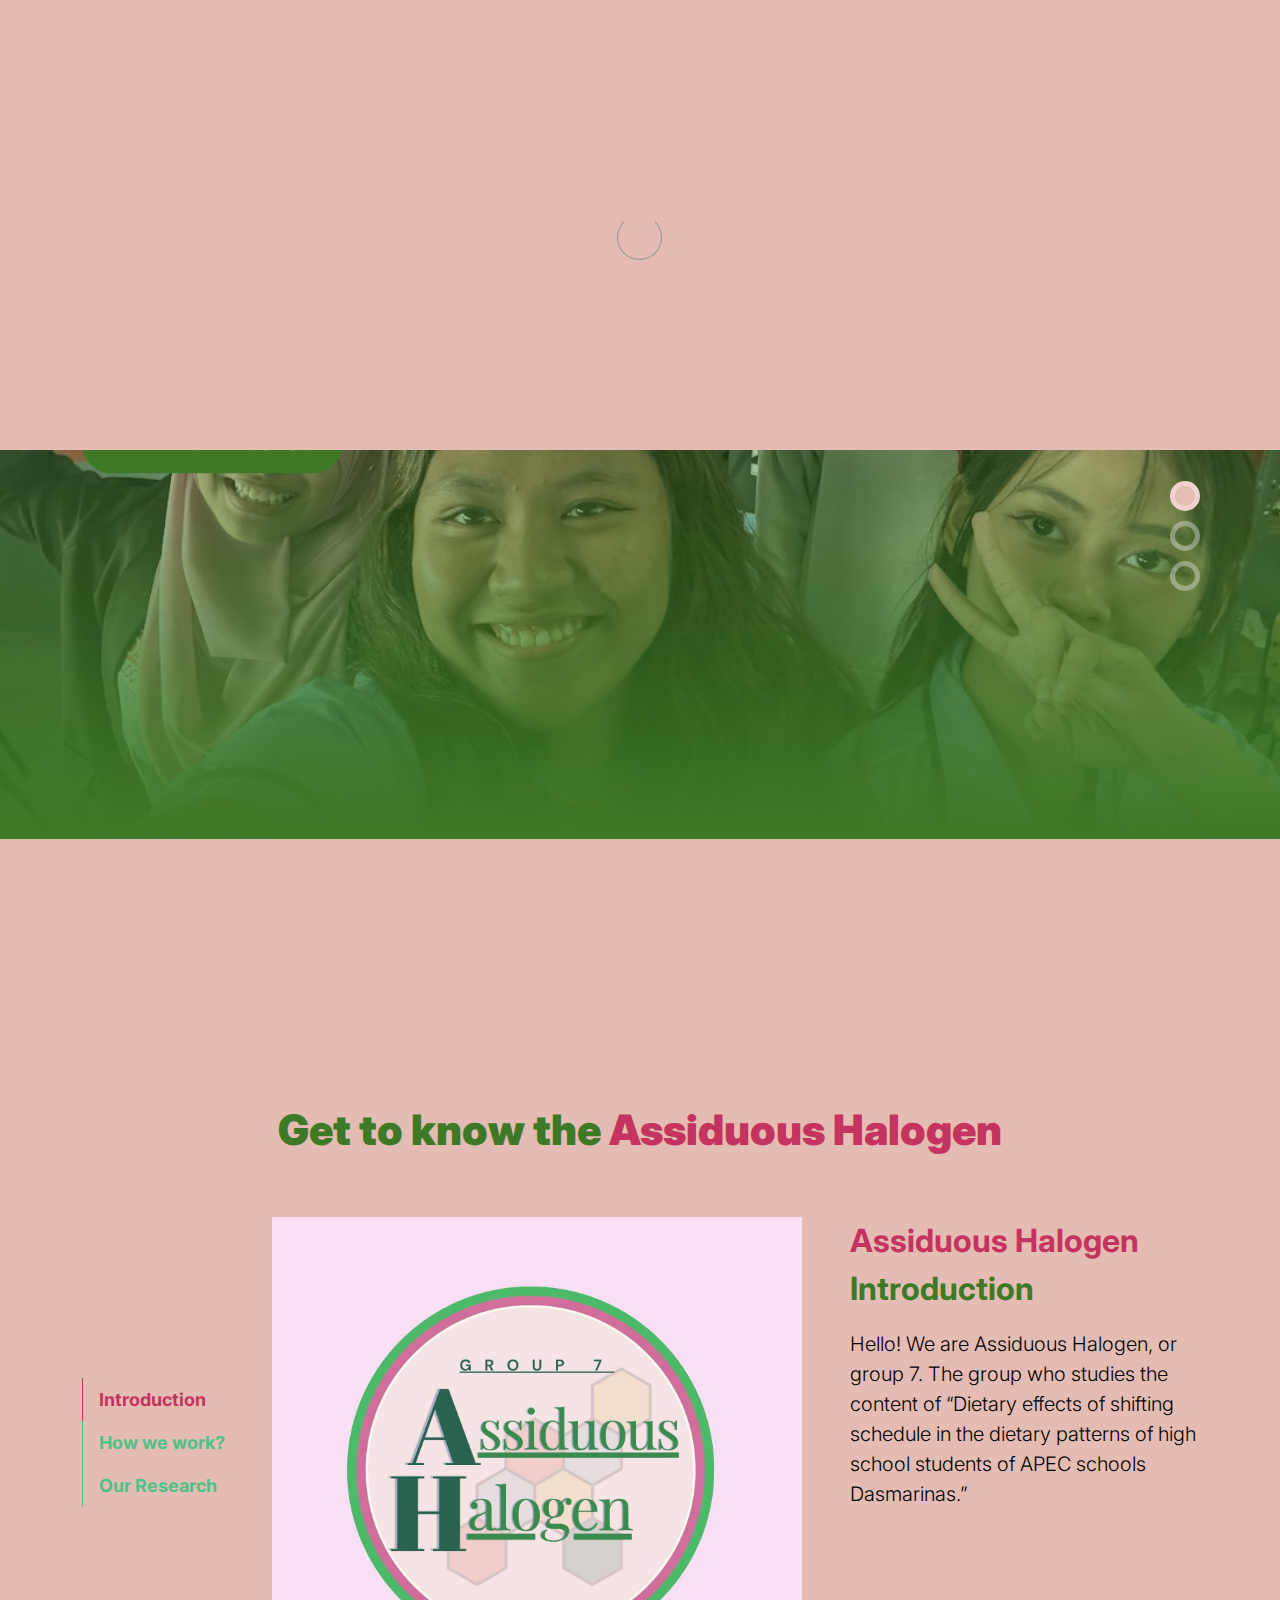
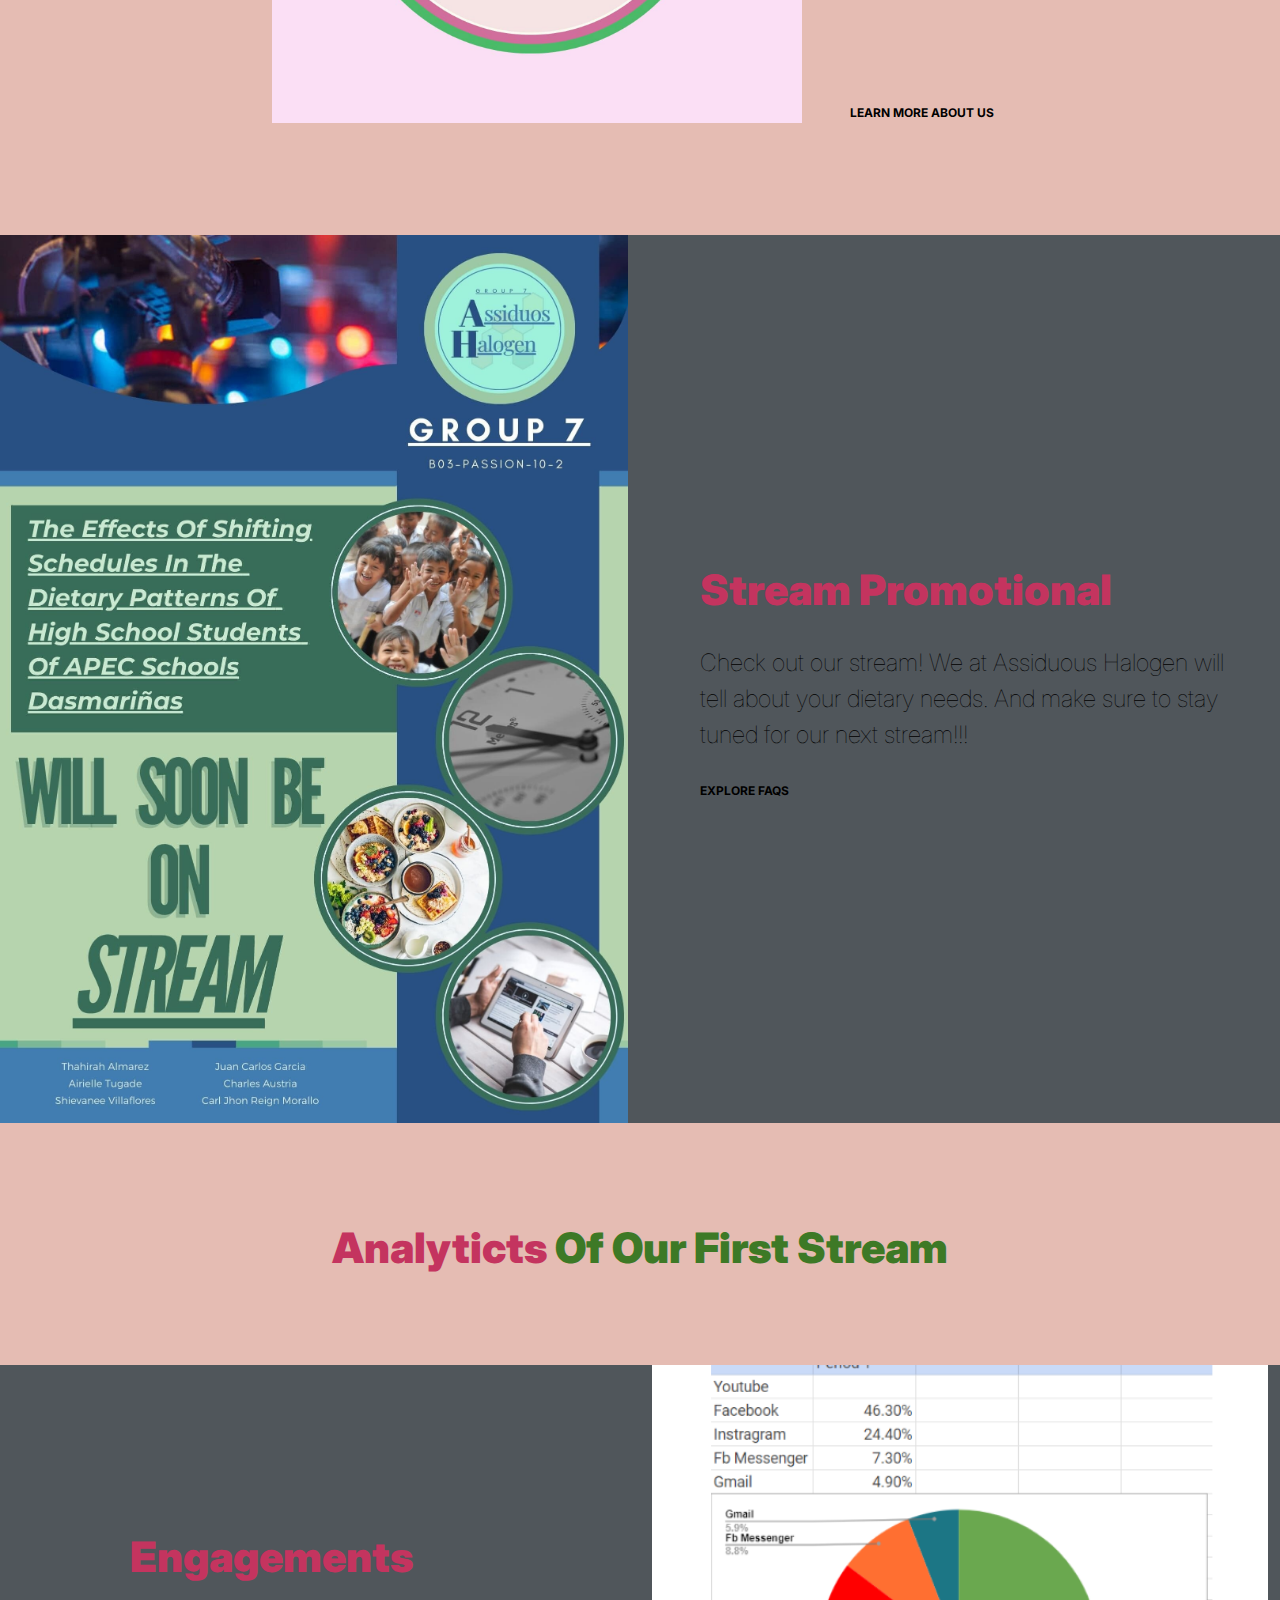
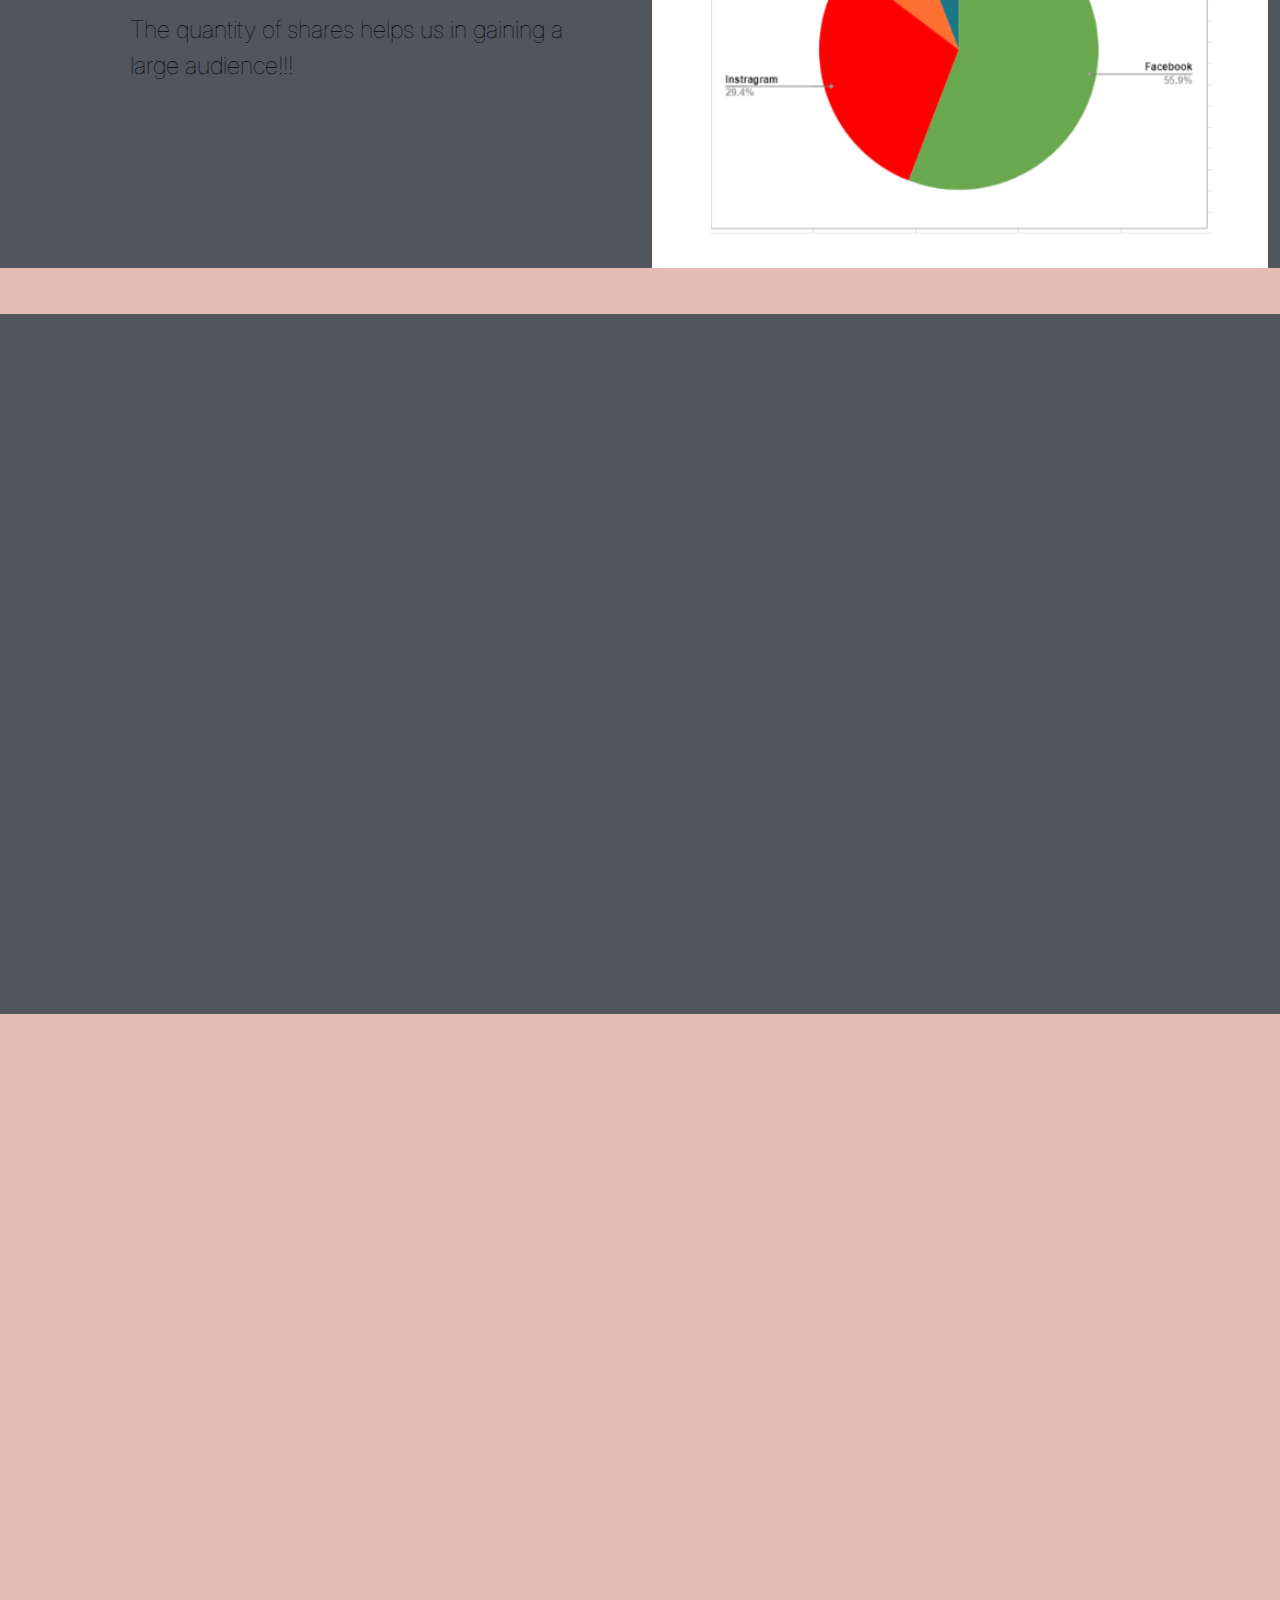
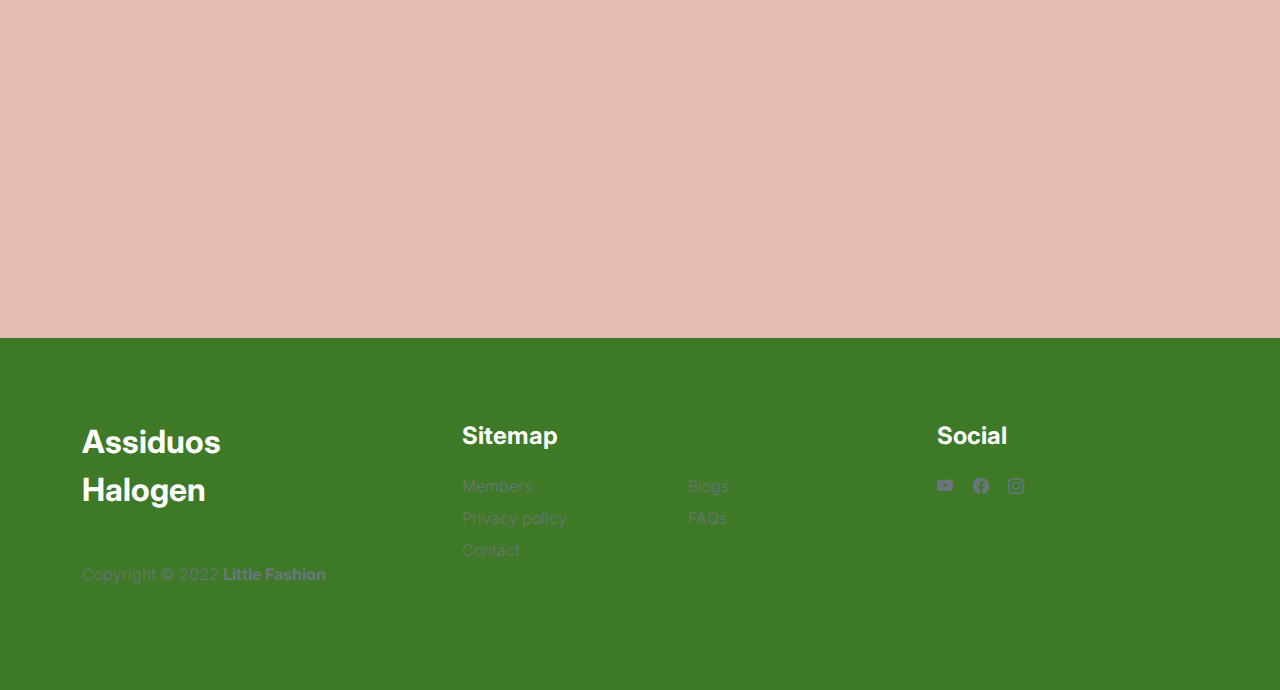
==== commit 4bea0522: "Add files via upload" ====
--- a/index.html
+++ b/index.html
@@ -7,7 +7,7 @@
         <meta name="description" content="">
         <meta name="author" content="">
 
-        <title>Tooplate's Little Fashion</title>
+        <title>Assiduous Halogen - Home</title>
 
         <!-- CSS FILES -->
         <link rel="preconnect" href="https://fonts.googleapis.com">
@@ -89,9 +89,6 @@
                             <div class="row">
                                 <div class="col-lg-6 col-10">
                                     <h1 class="slick-title">Mga Halogens</h1>
-
-                                    <p class="lead text-white mt-lg-3 mb-lg-5">Little fashion template comes with total 8 HTML pages provided by Tooplate website.</p>
-
                                     <a href="about.html" class="btn custom-btn">Learn more about us</a>
                                 </div>
                             </div>
@@ -100,7 +97,7 @@
                 </div>
 
                 <div class="slick-custom">
-                    <img src="images/slideshow/team-meeting-renewable-energy-project.jpeg" class="img-fluid" alt="">
+                    <img src="images/Group7 malupet.jpg" class="img-fluid" alt="">
 
                     <div class="slick-bottom">
                         <div class="container">
@@ -118,17 +115,15 @@
                 </div>
 
                 <div class="slick-custom">
-                    <img src="images/slideshow/two-business-partners-working-together-office-computer.jpeg" class="img-fluid" alt="">
+                    <img src="images/slideshow/Halogen-Slideshow2.png" class="img-fluid" alt="">
 
                     <div class="slick-bottom">
                         <div class="container">
                             <div class="row">
                                 <div class="col-lg-6 col-10">
-                                    <h1 class="slick-title">Talk to us</h1>
-
-                                    <p class="lead text-white mt-lg-3 mb-lg-5">Tooplate is one of the best HTML CSS template websites for everyone.</p>
-
-                                    <a href="contact.html" class="btn custom-btn">Work with us</a>
+                                    <h1 class="slick-title">Watch our stream</h1>
+
+
                                 </div>
                             </div>
                         </div>
@@ -137,6 +132,7 @@
 
             </section>
 
+            <!--_____________________sildes________________________________-->
             <section class="about section-padding">
                 <div class="container">
                     <div class="row">
@@ -167,19 +163,17 @@
 
                                     <div class="row">
                                         <div class="col-lg-7 col-12">
-                                            <img src="images/promotional daw.png" class="img-fluid" alt="">
+                                            <img src="images/promotional daw.jpg" class="img-fluid" alt="">
                                         </div>
 
                                         <div class="col-lg-5 col-12">
                                             <div class="d-flex flex-column h-100 ms-lg-4 mt-lg-0 mt-5">
-                                                <h4 class="mb-3">What is <span>Assiduous Halogen</span> all about?</h4>
-
-                                                <p>Assiduos Halogen is a team of whaaaaaaaaaaaaaaaaaaat? </p>
-
-                                                <p>we have the research topic of whaaaaaaaaaaaaat?</p>
+                                                <h4 class="mb-3"><span>Assiduous Halogen</span> Introduction</h4>
+
+                                                <p>Hello! We are Assiduous Halogen, or group 7. The group who studies the content of “Dietary effects of shifting schedule in the dietary patterns of high school students of APEC schools Dasmarinas.”</p>
 
                                                 <div class="mt-2 mt-lg-auto">
-                                                    <a href="about.html" class="custom-link mb-2">
+                                                    <a href="faq.html" class="custom-link mb-2">
                                                         Learn more about us
                                                         <i class="bi-arrow-right ms-2"></i>
                                                     </a>
@@ -194,7 +188,7 @@
                                     <div class="row">
                                         <div class="col-lg-7 col-12">
                                             <div class="ratio ratio-16x9">
-                                                <iframe src="https://youtube.com/shorts/ARWx9IyrYh4?si=tmC9ShJ7ED5dvpvU" title="YouTube video player" frameborder="0" allow="accelerometer; autoplay; clipboard-write; encrypted-media; gyroscope; picture-in-picture" allowfullscreen></iframe>
+                                                 <iframe width="560" height="315" src="https://www.youtube.com/embed/H-4hocH8XOY?si=G41JbNINVFTN6paB" title="YouTube video player" frameborder="0" allow="accelerometer; autoplay; clipboard-write; encrypted-media; gyroscope; picture-in-picture; web-share" allowfullscreen></iframe>
                                             </div>
                                         </div>
 
@@ -228,13 +222,13 @@
 
                                                 <a href="https://docs.google.com/document/d/1X7icnCmr-ruVaPZwslnqBlI1dr6gRR1qhvfvZCcH0f8/edit?usp=sharing" class="btn custom-btn">Research Papers</a>
 
-                                                <p>The Effects of Shifting Schedules in the Dietary Patterns of High School Students of APEC Schools Dasmarinas.</p>
-
+                                                <p>The idea for this study was made after one of the researchers’ learning facilitators (LF) asked a simple question: "Have you eaten your lunch?".</p>
+     
 
                                                 
                                                 <div class="mt-2 mt-lg-auto">
-                                                    <a href="products.html" class="custom-link mb-2">
-                                                        Explore Blogs
+                                                    <a href="faq.html" class="custom-link mb-2">
+                                                        Explore FAQs
                                                         <i class="bi-arrow-right ms-2"></i>
                                                     </a>
                                                 </div>
@@ -251,49 +245,24 @@
             </section>
 
 
-
-<!-- ADD VIDEO HERE-->
-<p>teka malalagay ako dito ng video</p>
-
-<div class="tab-pane fade" id="pills-youtube" role="tabpanel" aria-labelledby="pills-youtube-tab">
-
-    <div class="row">
-        <div class="col-lg-7 col-12">
-            <div class="ratio ratio-16x9">
-                <iframe src="https://youtube.com/shorts/ARWx9IyrYh4?si=tmC9ShJ7ED5dvpvU" title="YouTube video player" frameborder="0" allow="accelerometer; autoplay; clipboard-write; encrypted-media; gyroscope; picture-in-picture" allowfullscreen></iframe>
-            </div>
-        </div>
-
-    </div>
-</div>
-
-
-
-
-
-
-
-
-
-
-
+<!--_____________________Stream Promotional________________________________-->
             <section class="front-product">
                 <div class="container-fluid p-0">
                     <div class="row align-items-center">
 
                         <div class="col-lg-6 col-12">
-                            <img src="images/retail-shop-owner-mask-social-distancing-shopping.jpg" class="img-fluid" alt="">
+                            <img src="images/Group 7 promotional.jpg" class="img-fluid" alt="">
                         </div>
 
                         <div class="col-lg-6 col-12">
                             <div class="px-5 py-5 py-lg-0">
                                 
-                                <h2 class="mb-4"><span>Stream</span></h2>
-
-                                <p class="lead mb-4">Credits go to Unsplash and FreePik websites for images used in this Little Fashion by Tooplate.</p>
-
-                                <a href="products.html" class="custom-link">
-                                    Explore Blogs
+                                <h2 class="mb-4"><span>Stream Promotional</span></h2>
+
+                                <p class="lead mb-4">Check out our stream! We at Assiduous Halogen will tell about your dietary needs. And make sure to stay tuned for our next stream!!!</p>
+
+                                <a href="faq.html" class="custom-link">
+                                    Explore FAQs
                                     <i class="bi-arrow-right ms-2"></i>
                                 </a>
                             </div>
@@ -303,6 +272,64 @@
                 </div>
             </section>
 
+                              <!-- __________________________________Stream Analyticts____________________________________ -->
+                              <p>&nbsp;</p>
+                              <p>&nbsp;</p>
+                              <div class="col-12 text-center">
+                                <h2 class="mb-5"><span>Analyticts</span> Of Our First Stream</h2>
+                            </div>
+
+          
+                              <header class="site-header section-padding-img site-header-image">
+                                              <div class="container">
+                                                  <div class="row">
+                              
+                                                    <div class="col-lg-6 col-12">
+                                                        <div class="px-5 py-5 py-lg-0">
+                                                            
+                                                            <h2 class="mb-4"><span>Engagements</span></h2>
+                            
+                                                        <p class="lead mb-4">The quantity of shares helps us in gaining a large audience!!!</p>
+                            
+                                                  </div>
+                                              </div>
+                              
+                                              <img src="images/header/Number of shares.png" class="header-image img-fluid" alt="">
+                                          </header>
+                                                
+                                          <p>&nbsp;</p>
+                            <section class="front-product">
+                                <div class="container-fluid p-0">
+                                        <div class="row align-items-center">
+                            
+                                            <div class="col-lg-6 col-12">
+                                                <img src="images/header/Viewership.png" class="img-fluid" alt="">
+                                            </div>
+                            
+                                                    <div class="col-lg-6 col-12">
+                                                        <div class="px-5 py-5 py-lg-0">
+                                                            
+                                                            <h2 class="mb-4"><span>Viewership</span></h2>
+                            
+                                                            <p class="lead mb-4">We're able to have areas of opportunity; such opportunities include increased engagement with the audience and better visual appeal. Additionally, a few of them cover more interesting or trending topics. And a few of them provide more high-quality content. </p>
+                            
+                                                            <a href="https://docs.google.com/document/d/1TvxVE0NUPcKrC_JaEYsf-h6wajTH0fuvgxuj9mqrS3g/edit?hl=en&forcehl=1" class="custom-link">
+                                                                View here for more info
+                                                                <i class="bi-arrow-right ms-2"></i>
+                                                            </a>
+
+                                                        </div>
+                                                    </div>
+                            
+                                        </div>
+                                </div>
+                            </section>
+                                          
+
+
+                            
+                            
+             <!--_____________________BLOGSSSSSSSS________________________________-->
             <section class="featured-product section-padding">
                 <div class="container">
                     <div class="row">
@@ -313,76 +340,66 @@
 
                         <div class="col-lg-4 col-12 mb-3">
                             <div class="product-thumb">
-                                <a href="product-detail.html">
-                                    <img src="images/product/evan-mcdougall-qnh1odlqOmk-unsplash.jpeg" class="img-fluid product-image" alt="">
-                                </a>
+                                    <img src="images/product/Group7 Science1.jpg" class="img-fluid product-image" alt="">
+                                    <img src="images/product/Group7 Science2.jpg" class="img-fluid product-image" alt="">
+                                
 
                                 <div class="product-top d-flex">
-                                    <span class="product-alert me-auto">New Arrival</span>
-
-                                    <a href="#" class="bi-heart-fill product-icon"></a>
+                                    <span class="product-alert me-auto">Mga katripan sa school</span>
+
+                                    <a class="bi-heart-fill product-icon"></a>
                                 </div>
 
                                 <div class="product-info d-flex">
                                     <div>
                                         <h5 class="product-title mb-0">
-                                            <a href="product-detail.html" class="product-title-link">Tree pot</a>
+                                            <a href="product.html" class="product-title-link">Science Experiment</a>
                                         </h5>
-
-                                        <p class="product-p">Original package design from house</p>
-                                    </div>
-
-                                    <small class="product-price text-muted ms-auto mt-auto mb-5">$25</small>
+                                    </div>
                                 </div>
                             </div>
                         </div>
 
                         <div class="col-lg-4 col-12 mb-3">
                             <div class="product-thumb">
-                                <a href="product-detail.html">
-                                    <img src="images/product/jordan-nix-CkCUvwMXAac-unsplash.jpeg" class="img-fluid product-image" alt="">
-                                </a>
+                                
+                                    <img src="images/product/Group7 nasa japan.jpg" class="img-fluid product-image" alt="">
+                                
 
                                 <div class="product-top d-flex">
-                                    <span class="product-alert">Low Price</span>
-
-                                    <a href="#" class="bi-heart-fill product-icon ms-auto"></a>
+                                    <span class="product-alert">Mga katripan sa school 2</span>
+
+                                    <a class="bi-heart-fill product-icon ms-auto"></a>
                                 </div>
 
                                 <div class="product-info d-flex">
                                     <div>
                                         <h5 class="product-title mb-0">
-                                            <a href="product-detail.html" class="product-title-link">Fashion Set</a>
+                                            <a href="product.html" class="product-title-link">Group 7 trip to Japan</a>
                                         </h5>
-
-                                        <p class="product-p">Costume Package</p>
-                                    </div>
-
-                                    <small class="product-price text-muted ms-auto mt-auto mb-5">$35</small>
-                                </div>
-                            </div>
-                        </div>
-
-                        <div class="col-lg-4 col-12">
+                                    </div>
+                                </div>
+                            </div>
+                        </div>
+
+                        <div class="col-lg-4 col-12 mb-3">
                             <div class="product-thumb">
-                                <a href="product-detail.html">
-                                    <img src="images/product/nature-zen-3Dn1BZZv3m8-unsplash.jpeg" class="img-fluid product-image" alt="">
-                                </a>
+                               
+                                    <img src="images/product/Group7 magazine cover.png" class="img-fluid product-image" alt="">
+                                
 
                                 <div class="product-top d-flex">
-                                    <a href="#" class="bi-heart-fill product-icon ms-auto"></a>
+                                    <span class="product-alert">Mga katripan sa school 3</span>
+
+                                    <a class="bi-heart-fill product-icon ms-auto"></a>
                                 </div>
 
                                 <div class="product-info d-flex">
                                     <div>
                                         <h5 class="product-title mb-0">
-                                            <a href="product-detail.html" class="product-title-link">Juice Drinks</a>
+                                            <a href="product.html" class="product-title-link">Magazine Cover</a>
                                         </h5>
-
-                                        <p class="product-p">Nature made another world</p>
-                                    </div>
-
-                                    <small class="product-price text-muted ms-auto mt-auto mb-5">$45</small>
+                                    </div>
                                 </div>
                             </div>
                         </div>
@@ -396,6 +413,11 @@
             </section>
 
         </main>
+
+
+
+
+
 
 
         <!-- __________________________________Footer____________________________________ -->
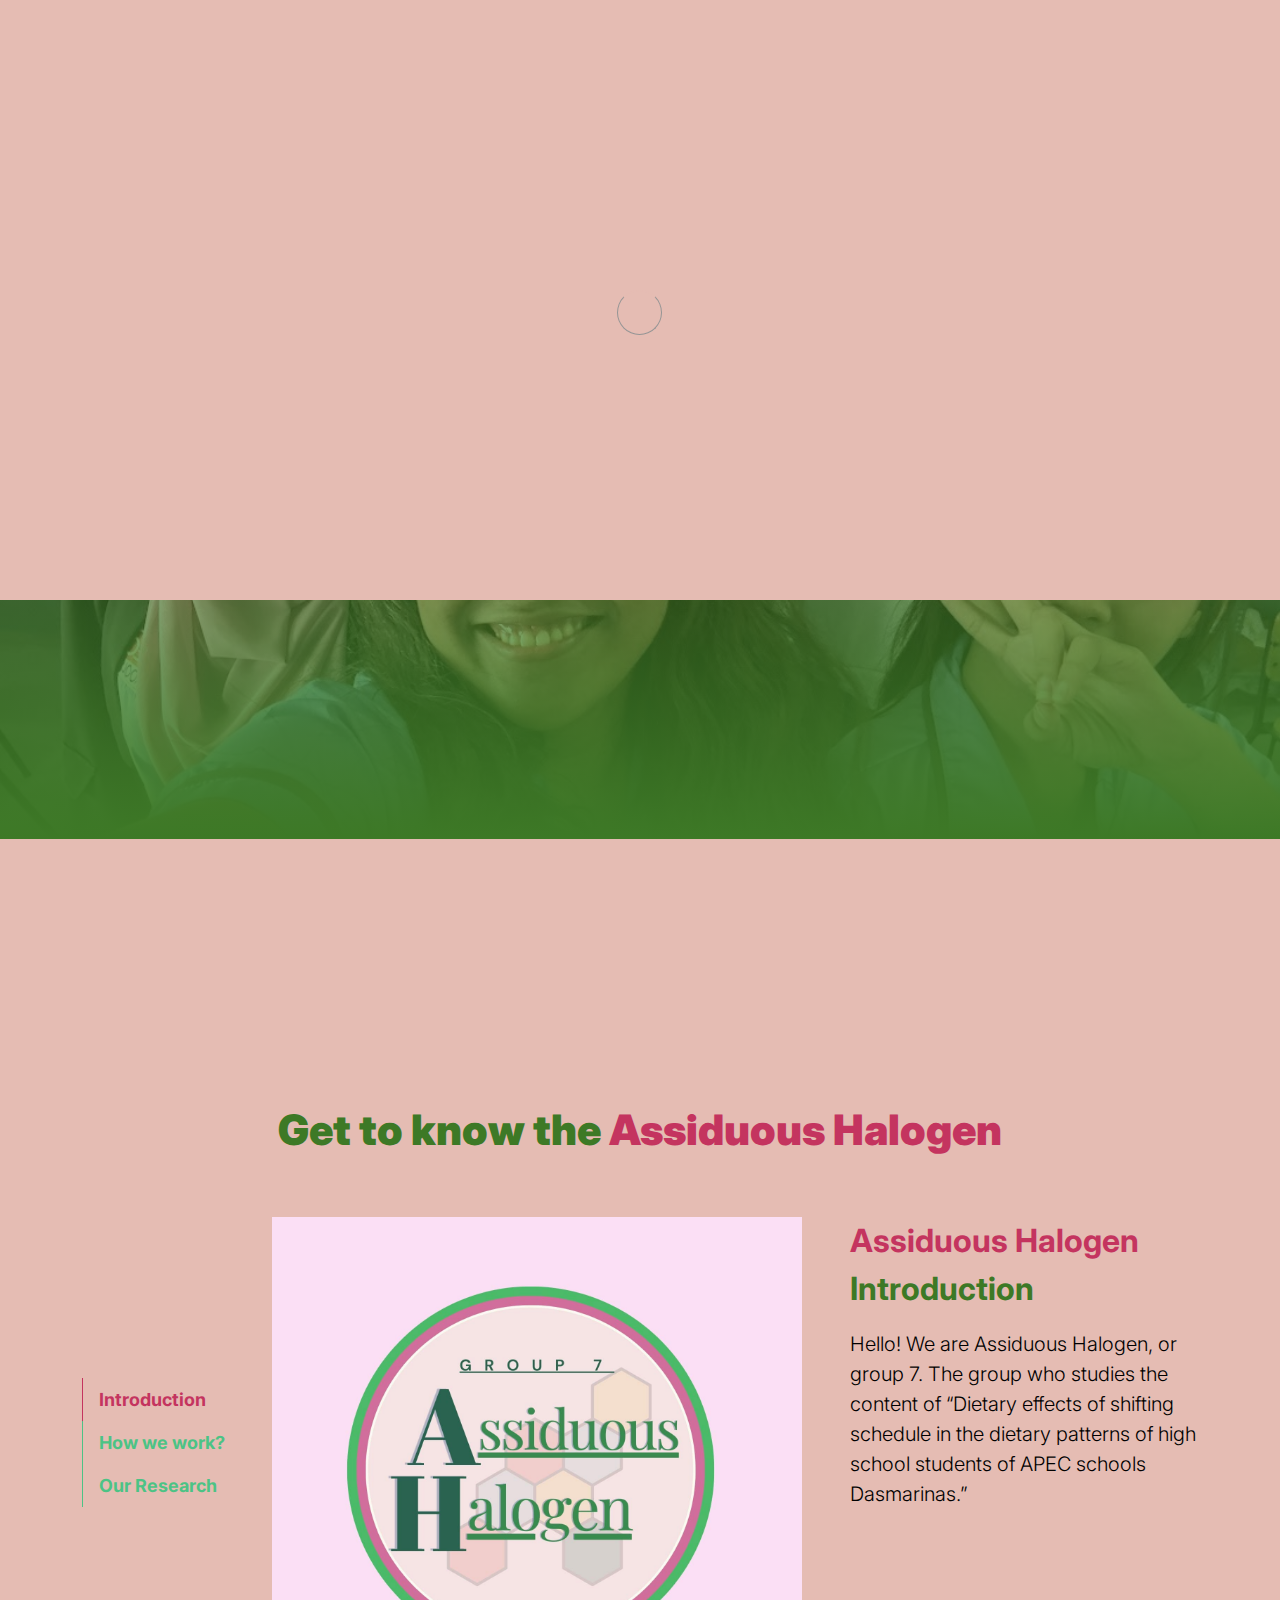
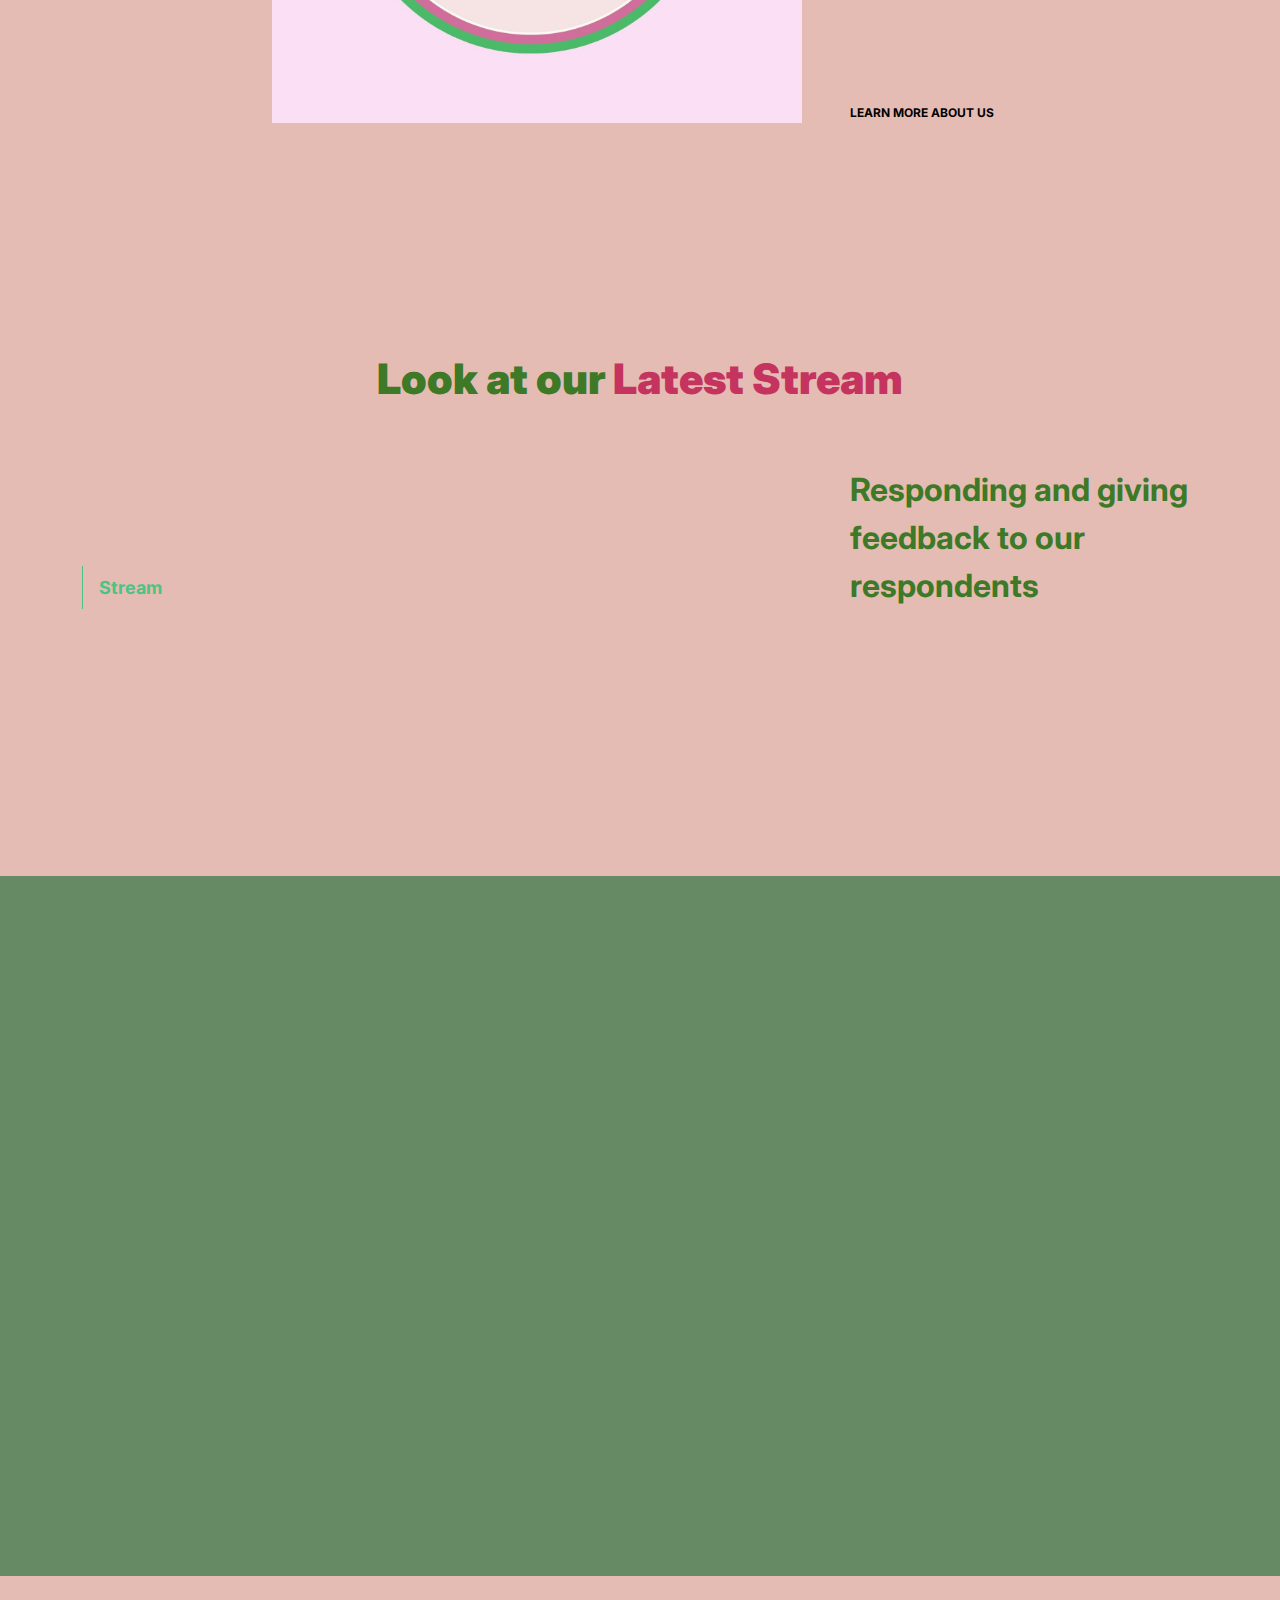
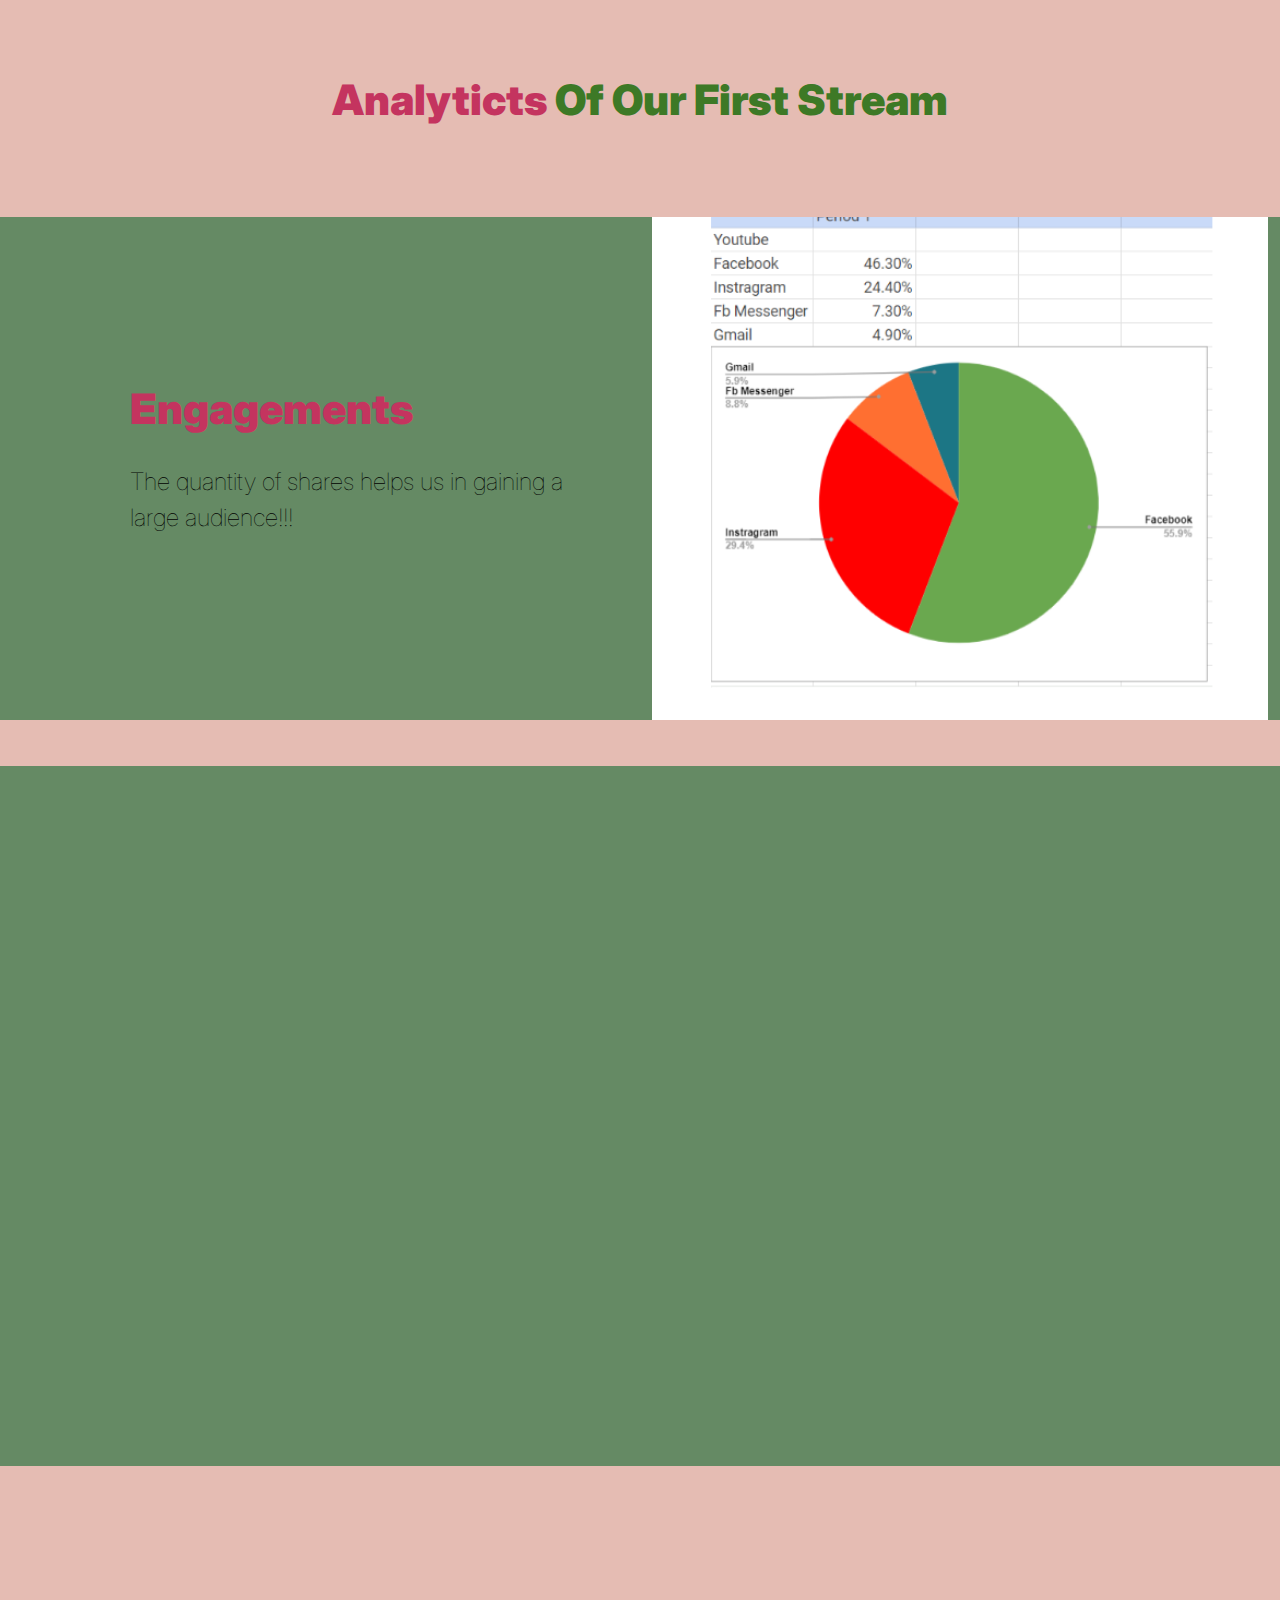
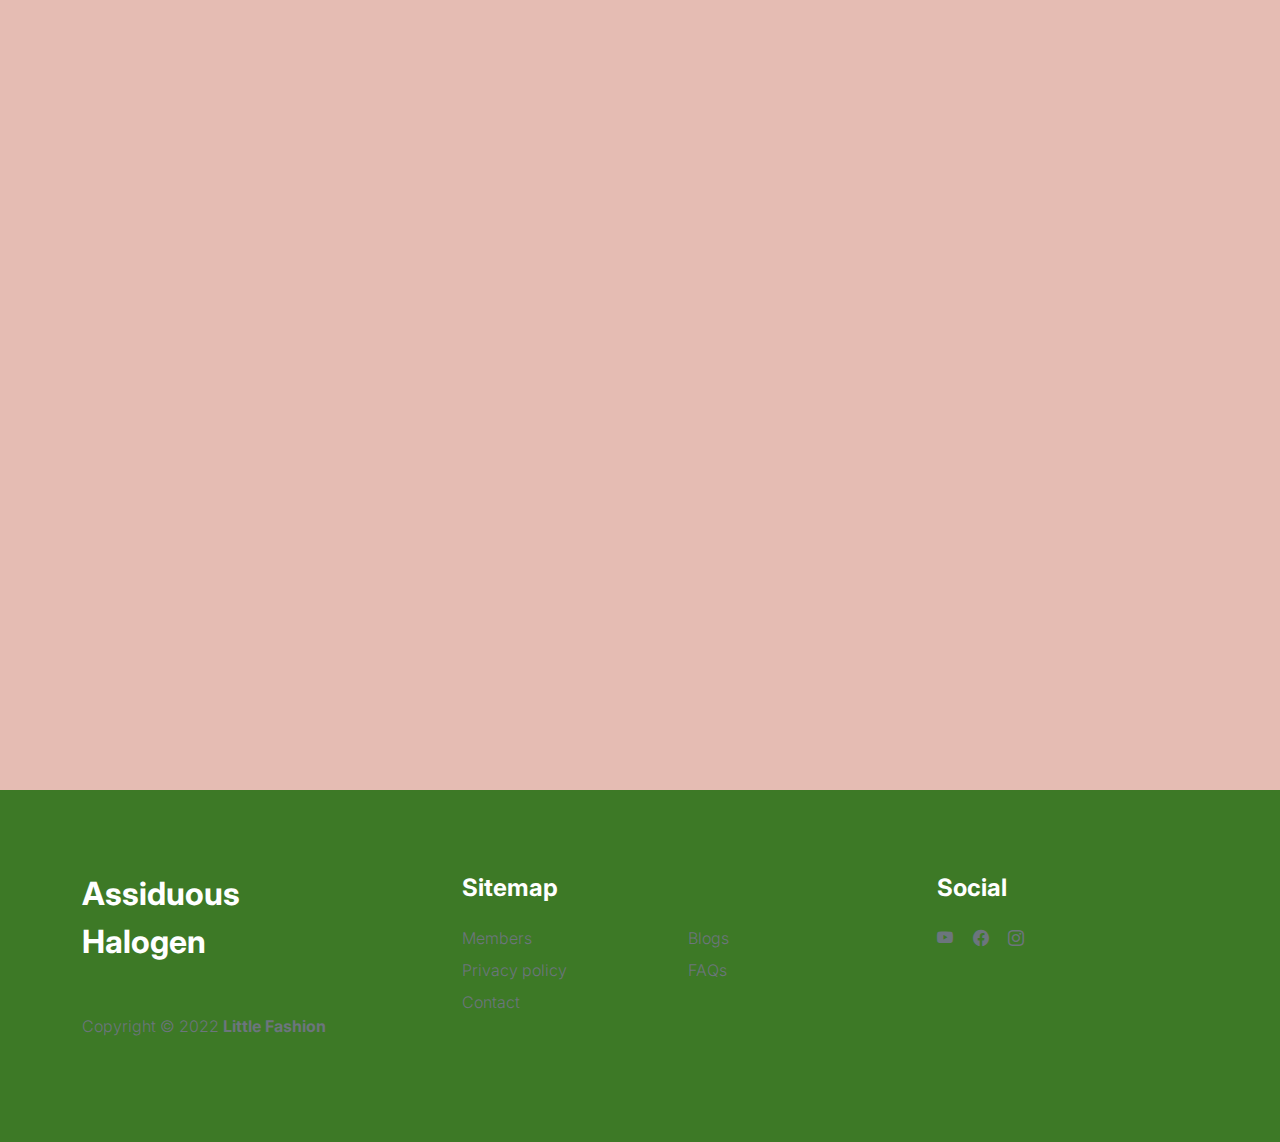
==== commit eb10d3e2: "Update index.html" ====
--- a/index.html
+++ b/index.html
@@ -244,6 +244,63 @@
                 </div>
             </section>
 
+<!------___________________________Latest stream_______________________________------>
+
+<section class="about section-padding">
+    <div class="container">
+        <div class="row">
+
+            <div class="col-12 text-center">
+                <h2 class="mb-5">Look at our <span>Latest Stream</span></h2>
+            </div>
+
+            <div class="col-lg-2 col-12 mt-auto mb-auto">
+                <ul class="nav nav-pills mb-5 mx-auto justify-content-center align-items-center" id="pills-tab" role="tablist">
+
+                    <li class="nav-item" role="presentation">
+                        <button class="nav-link" id="pills-youtube-tab" data-bs-toggle="pill" data-bs-target="#pills-youtube" type="button" role="tab" aria-controls="pills-youtube" aria-selected="true">Stream</button>
+                    </li>
+
+                </ul>
+            </div>
+
+            <div class="col-lg-10 col-12">
+                    <div class="tab-content mt-2" id="pills-tabContent">
+                        <div class="tab-pane fade show active" id="pills-home" role="tabpanel" aria-labelledby="pills-home-tab">
+
+                            <div class="row">
+                                <div class="col-lg-7 col-12">
+                                    <div class="ratio ratio-16x9">
+                                        <iframe width="560" height="315" src="https://www.youtube.com/embed/-8MOX_U0ubU?si=bzZDpxdxNBGD-9bc" title="YouTube video player" frameborder="0" allow="accelerometer; autoplay; clipboard-write; encrypted-media; gyroscope; picture-in-picture; web-share" referrerpolicy="strict-origin-when-cross-origin" allowfullscreen></iframe>
+                                    </div>
+                                </div>
+    
+                                <div class="col-lg-5 col-12">
+                                    <div class="d-flex flex-column h-100 ms-lg-4 mt-lg-0 mt-5">
+                                        <h4 class="mb-3">Responding and giving feedback to our respondents</h4>
+
+                        
+                                    </div>
+                                </div>
+                            </div>
+                        </div>
+                    </div>
+
+                </div>
+            </div>
+
+        </div>
+    </div>
+</section>
+
+
+
+
+
+
+
+
+
 
 <!--_____________________Stream Promotional________________________________-->
             <section class="front-product">
@@ -280,22 +337,22 @@
                             </div>
 
           
-                              <header class="site-header section-padding-img site-header-image">
-                                              <div class="container">
-                                                  <div class="row">
-                              
-                                                    <div class="col-lg-6 col-12">
-                                                        <div class="px-5 py-5 py-lg-0">
-                                                            
-                                                            <h2 class="mb-4"><span>Engagements</span></h2>
-                            
-                                                        <p class="lead mb-4">The quantity of shares helps us in gaining a large audience!!!</p>
-                            
-                                                  </div>
-                                              </div>
-                              
-                                              <img src="images/header/Number of shares.png" class="header-image img-fluid" alt="">
-                                          </header>
+                            <header class="site-header section-padding-img site-header-image">
+                                <div class="container">
+                                    <div class="row">
+                
+                                      <div class="col-lg-6 col-12">
+                                          <div class="px-5 py-5 py-lg-0">
+                                              
+                                              <h2 class="mb-4"><span>Engagements</span></h2>
+              
+                                          <p class="lead mb-4">The quantity of shares helps us in gaining a large audience!!!</p>
+              
+                                    </div>
+                                </div>
+                
+                                <img src="images/header/Number of shares.png" class="header-image img-fluid" alt="">
+                            </header>
                                                 
                                           <p>&nbsp;</p>
                             <section class="front-product">
@@ -426,7 +483,7 @@
                 <div class="row">
 
                     <div class="col-lg-3 col-10 me-auto mb-4">
-                        <h4 class="text-white mb-3"><a> Assiduos</a> Halogen</h4>
+                        <h4 class="text-white mb-3"><a> Assiduous</a> Halogen</h4>
                         <p class="copyright-text text-muted mt-lg-5 mb-4 mb-lg-0">Copyright © 2022 <strong>Little Fashion</strong></p>
                     </div>
 
--- a/css/tooplate-little-fashion.css
+++ b/css/tooplate-little-fashion.css
@@ -13,7 +13,7 @@
 :root {
   --white-color:                #e5bcb3;
   --primary-color:              #c4345f;
-  --section-bg-color:           #50565b;
+  --section-bg-color:           #658a64;
   --dark-color:                 #3d7926;
   --grey-color:                 #4cc385;
   --p-color:                    #000000;
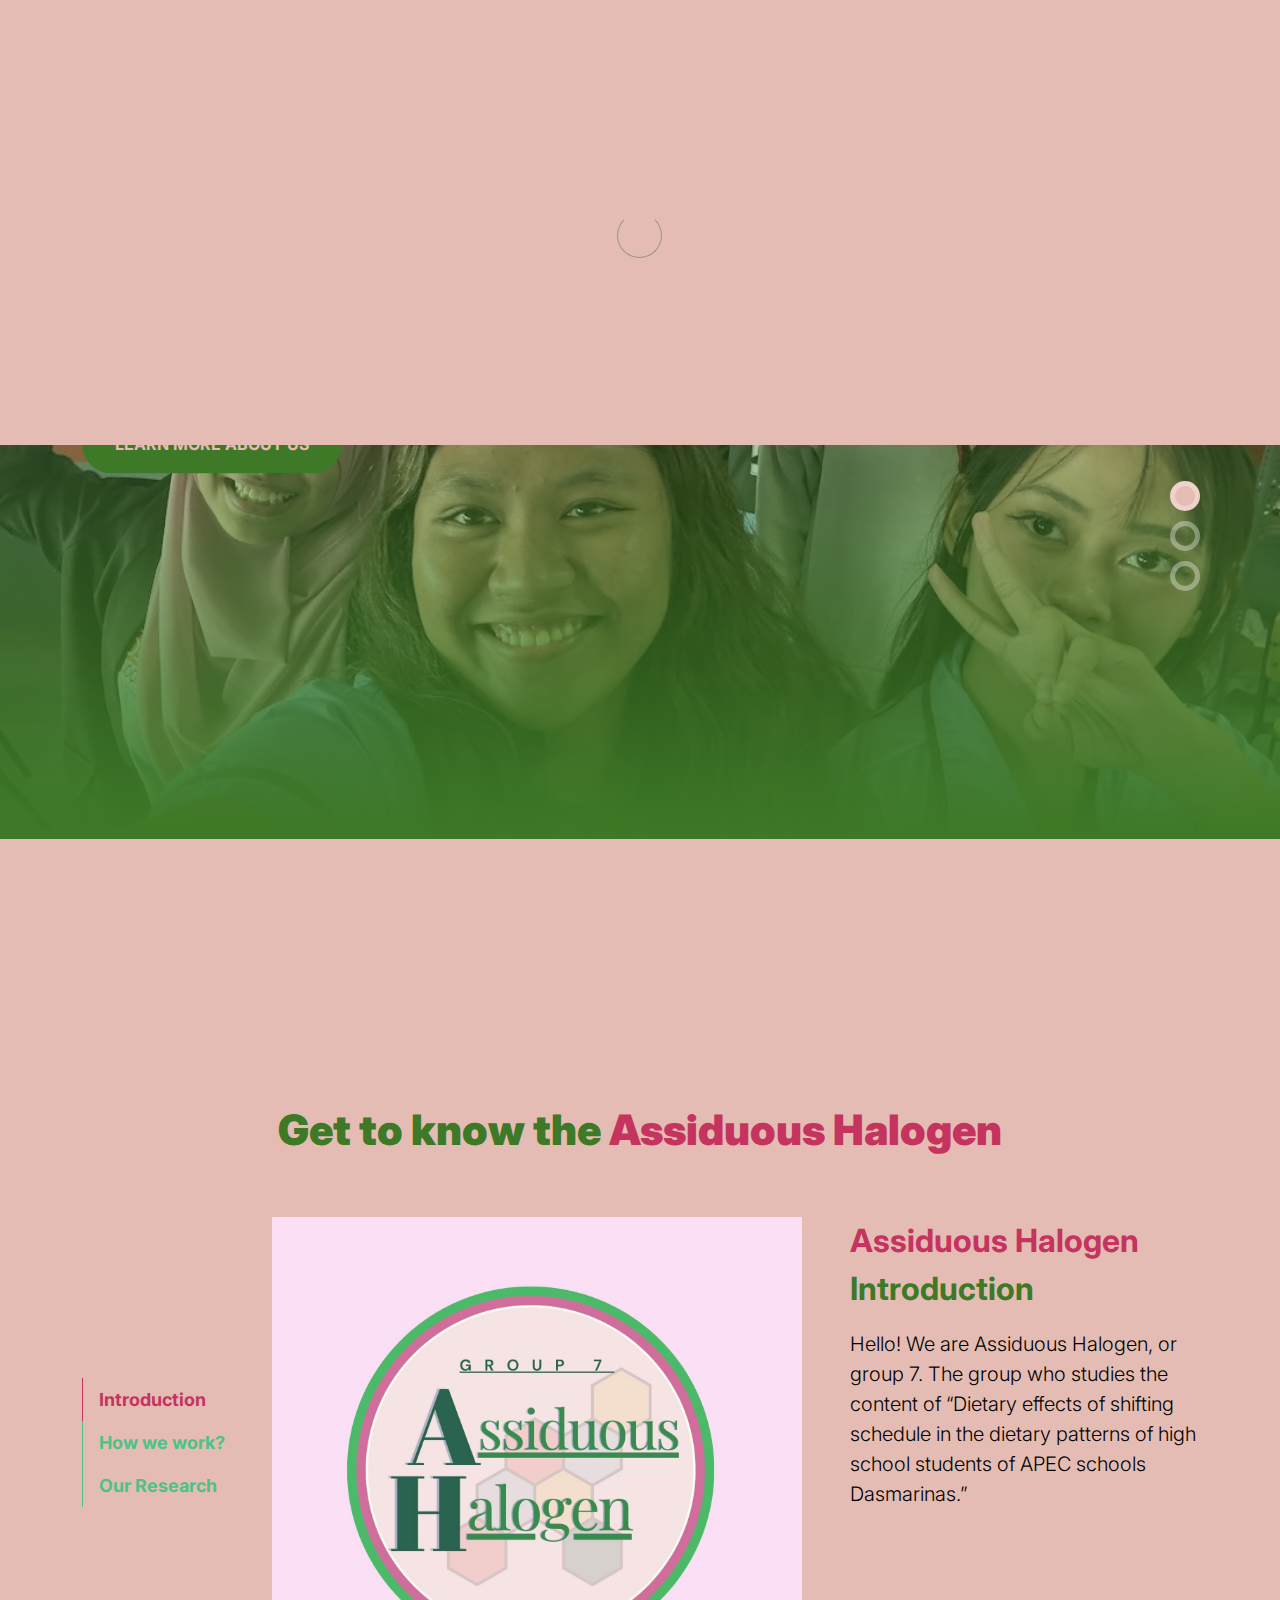
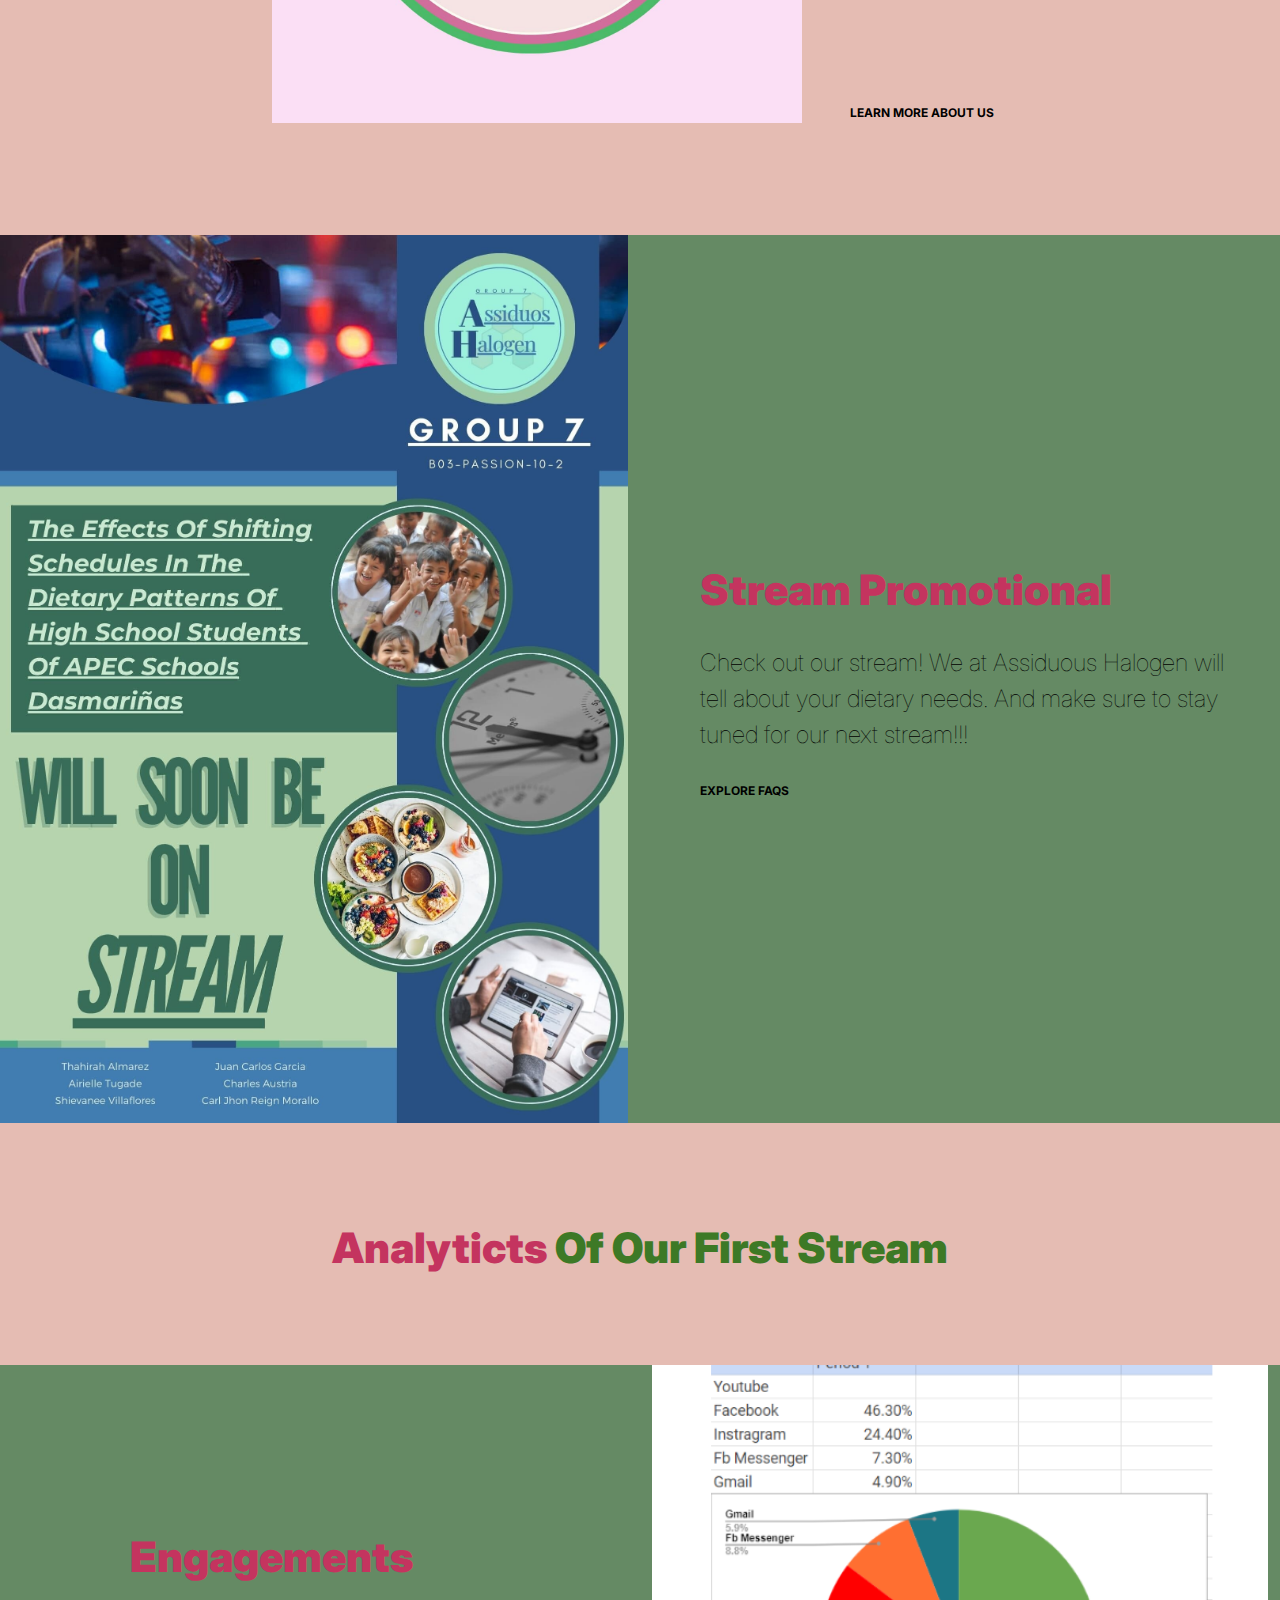
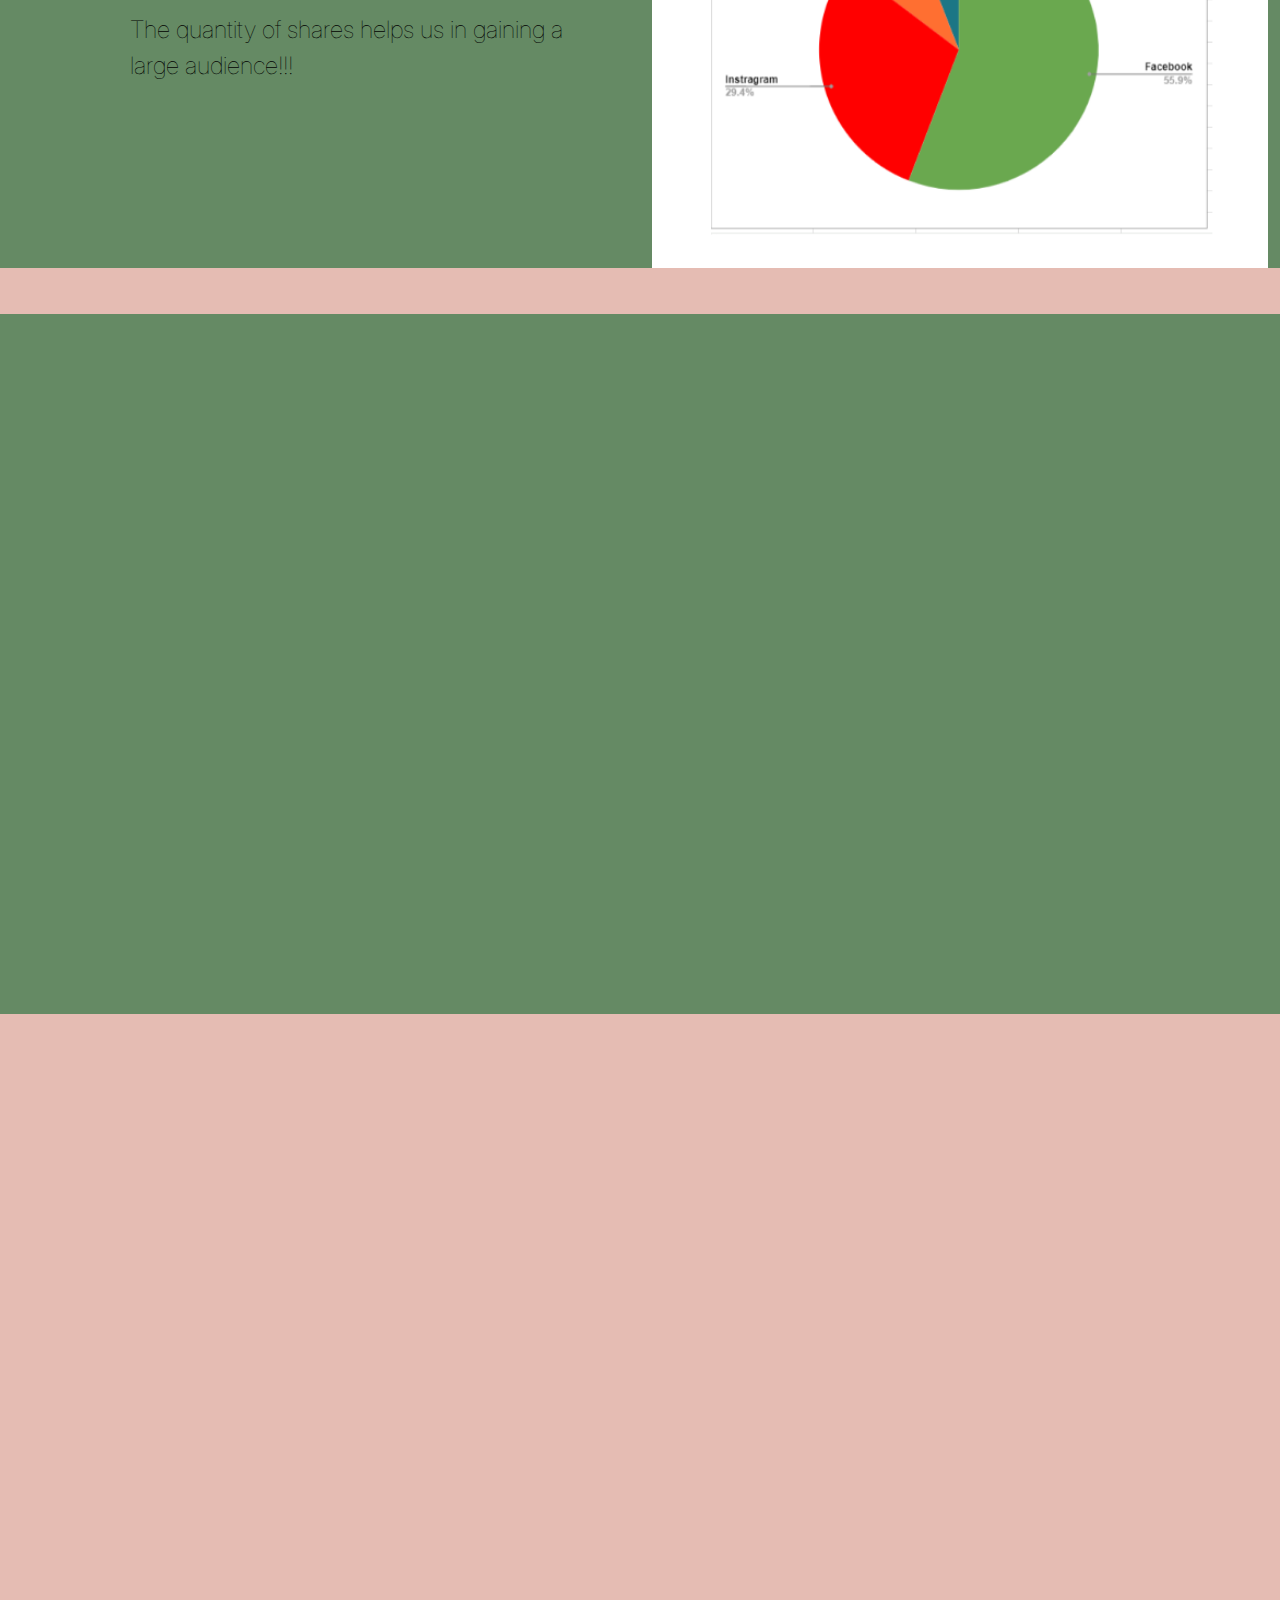
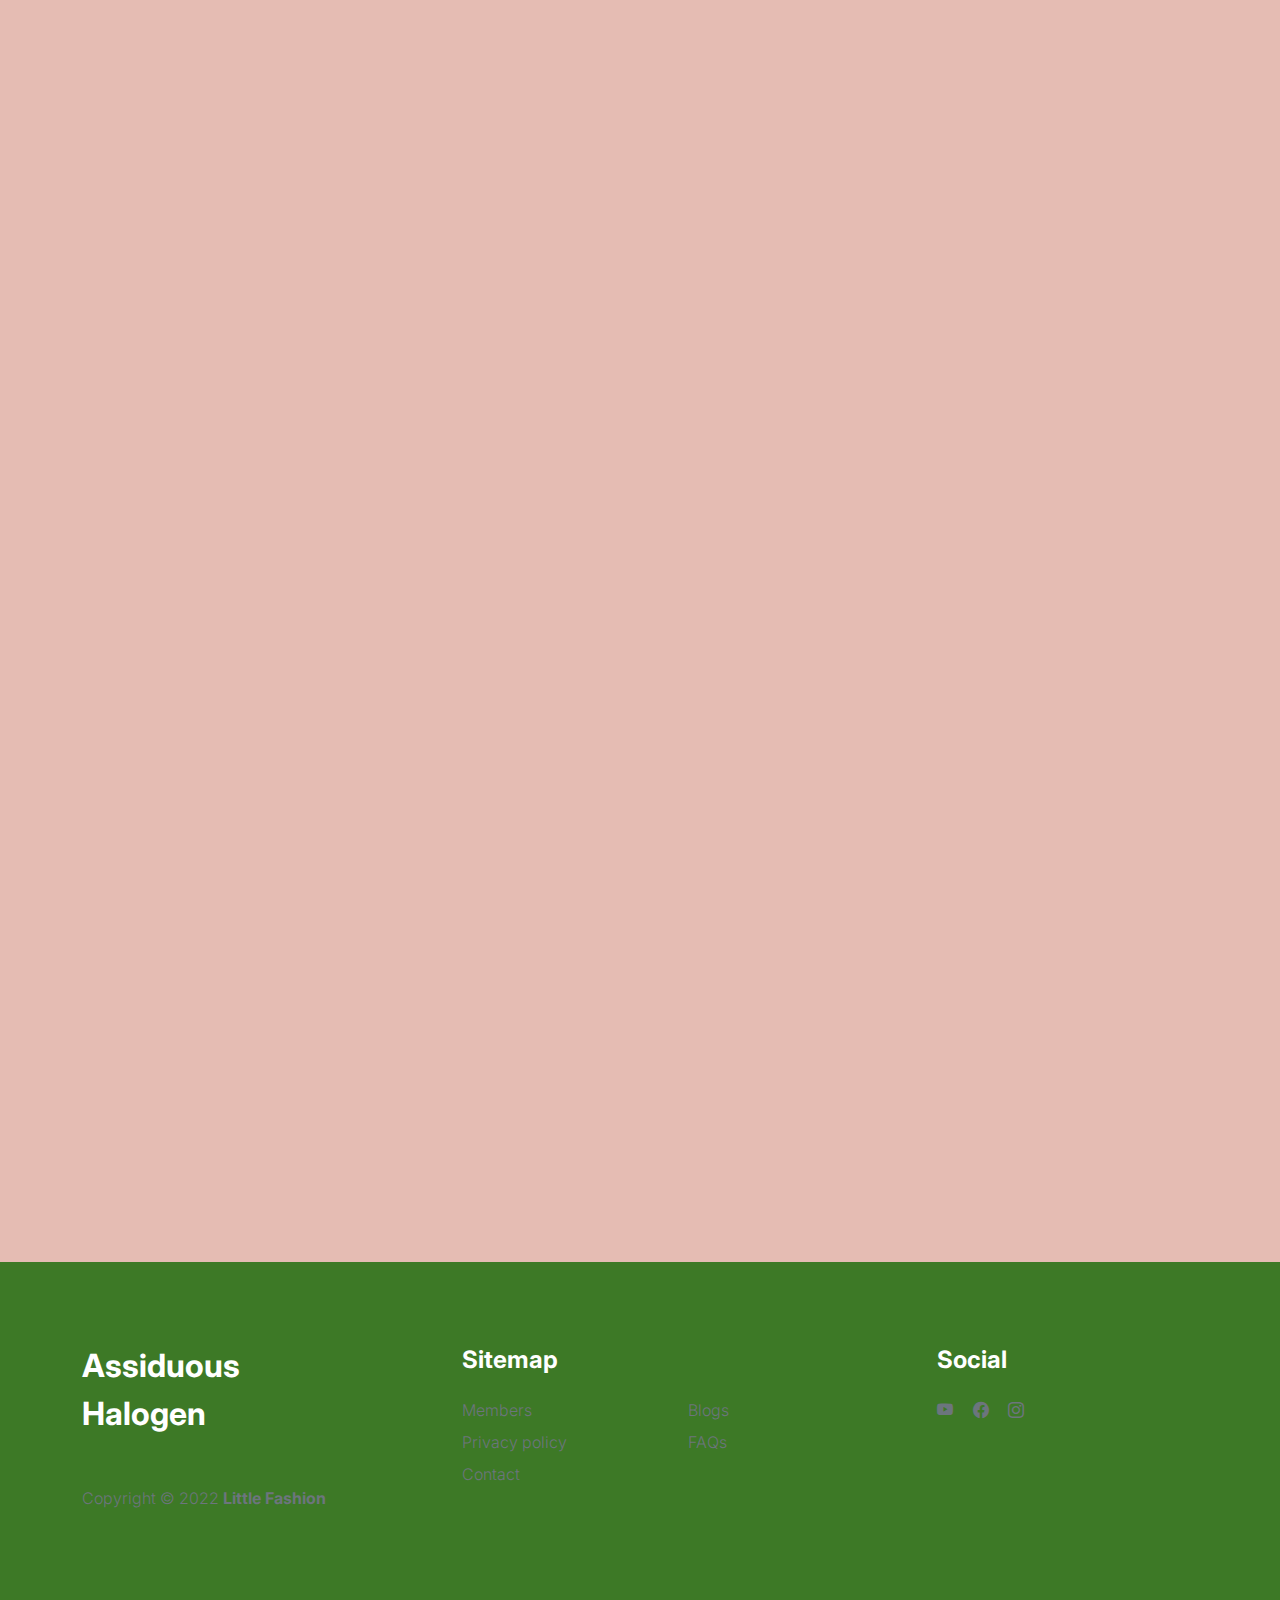
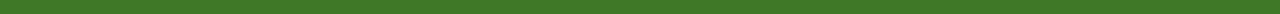
==== commit a405b45e: "Update index.html" ====
--- a/index.html
+++ b/index.html
@@ -243,63 +243,6 @@
                     </div>
                 </div>
             </section>
-
-<!------___________________________Latest stream_______________________________------>
-
-<section class="about section-padding">
-    <div class="container">
-        <div class="row">
-
-            <div class="col-12 text-center">
-                <h2 class="mb-5">Look at our <span>Latest Stream</span></h2>
-            </div>
-
-            <div class="col-lg-2 col-12 mt-auto mb-auto">
-                <ul class="nav nav-pills mb-5 mx-auto justify-content-center align-items-center" id="pills-tab" role="tablist">
-
-                    <li class="nav-item" role="presentation">
-                        <button class="nav-link" id="pills-youtube-tab" data-bs-toggle="pill" data-bs-target="#pills-youtube" type="button" role="tab" aria-controls="pills-youtube" aria-selected="true">Stream</button>
-                    </li>
-
-                </ul>
-            </div>
-
-            <div class="col-lg-10 col-12">
-                    <div class="tab-content mt-2" id="pills-tabContent">
-                        <div class="tab-pane fade show active" id="pills-home" role="tabpanel" aria-labelledby="pills-home-tab">
-
-                            <div class="row">
-                                <div class="col-lg-7 col-12">
-                                    <div class="ratio ratio-16x9">
-                                        <iframe width="560" height="315" src="https://www.youtube.com/embed/-8MOX_U0ubU?si=bzZDpxdxNBGD-9bc" title="YouTube video player" frameborder="0" allow="accelerometer; autoplay; clipboard-write; encrypted-media; gyroscope; picture-in-picture; web-share" referrerpolicy="strict-origin-when-cross-origin" allowfullscreen></iframe>
-                                    </div>
-                                </div>
-    
-                                <div class="col-lg-5 col-12">
-                                    <div class="d-flex flex-column h-100 ms-lg-4 mt-lg-0 mt-5">
-                                        <h4 class="mb-3">Responding and giving feedback to our respondents</h4>
-
-                        
-                                    </div>
-                                </div>
-                            </div>
-                        </div>
-                    </div>
-
-                </div>
-            </div>
-
-        </div>
-    </div>
-</section>
-
-
-
-
-
-
-
-
 
 
 <!--_____________________Stream Promotional________________________________-->
@@ -384,8 +327,79 @@
                                           
 
 
-                            
-                            
+             <!--_____________________Latest Stream analyticts________________________________-->
+             <section class="about section-padding">
+                <div class="container">
+                    <div class="row">
+
+                        <div class="col-12 text-center">
+                            <h2 class="mb-5">Look at our <span>Latest Stream</span></h2>
+                        </div>
+
+                        <div class="col-lg-2 col-12 mt-auto mb-auto">
+                            <ul class="nav nav-pills mb-5 mx-auto justify-content-center align-items-center" id="pills-tab" role="tablist">
+                               
+                                <li class="nav-item" role="p.resentation">
+                                    <button class="nav-link active" id="pills-youtube-tab" data-bs-toggle="pill" data-bs-target="#pills-youtube2" type="button" role="tab" aria-controls="pills-youtube2" aria-selected="true">Second Stream</button>
+                                </li>
+                               
+                                <li class="nav-item" role="presentation">
+                                    <button class="nav-link" id="pills-home-tab" data-bs-toggle="pill" data-bs-target="#pills-home2" type="button" role="tab" aria-controls="pills-home2" aria-selected="true">Viewerships</button>
+                                </li>
+
+                            </ul>
+                        </div>
+
+                        <div class="col-lg-10 col-12">
+                            <div class="tab-content mt-2" id="pills-tabContent">
+                                <div class="tab-pane fade show active" id="pills-youtube2" role="tabpanel" aria-labelledby="pills-youtube-tab">
+                                    <div class="row">
+                                        <div class="col-lg-7 col-12">
+                                            <div class="ratio ratio-16x9">
+                                                <iframe width="560" height="315" src="https://www.youtube.com/embed/-8MOX_U0ubU?si=bzZDpxdxNBGD-9bc" title="YouTube video player" frameborder="0" allow="accelerometer; autoplay; clipboard-write; encrypted-media; gyroscope; picture-in-picture; web-share" referrerpolicy="strict-origin-when-cross-origin" allowfullscreen></iframe>
+                                            </div>
+                                        </div>
+
+                                        <div class="col-lg-5 col-12">
+                                            <div class="d-flex flex-column h-100 ms-lg-4 mt-lg-0 mt-5">
+                                                <h4 class="mb-3">Responding and giving feedback to our respondents.</h4>
+
+                                                <p>Giving our opinions and tips based on our respondents questions</p>
+
+
+                                                <div class="mt-2 mt-lg-auto">
+                                                    <a href="contact.html" class="custom-link mb-2">
+                                                        Work with us
+                                                        <i class="bi-arrow-right ms-2"></i>
+                                                    </a>
+                                                </div>
+                                            </div>
+                                        </div>
+                                    </div>
+                                </div>
+
+                                <div class="tab-pane fade" id="pills-home2" role="tabpanel" aria-labelledby="pills-home-tab">
+
+                                    <div class="row">
+                                        <div class="col-lg-7 col-12">
+                                            <img src="images/Viewership.png" class="img-fluid" alt=""> 
+                                    </div>
+
+                                    <div class="col-lg-5 col-12">
+                                        <div class="d-flex flex-column h-100 ms-lg-4 mt-lg-0 mt-5">
+                                            <h4 class="mb-3"><span>Second</span> Stream</h4>
+                                            <p>In a span of 11 day we manage to get 21 viewersship and 9 likes from the video.</p>
+
+                                        </div>
+                                    </div>
+                                </div>
+
+                            </div>
+                        </div>
+
+                    </div>
+                </div>
+            </section>                   
              <!--_____________________BLOGSSSSSSSS________________________________-->
             <section class="featured-product section-padding">
                 <div class="container">
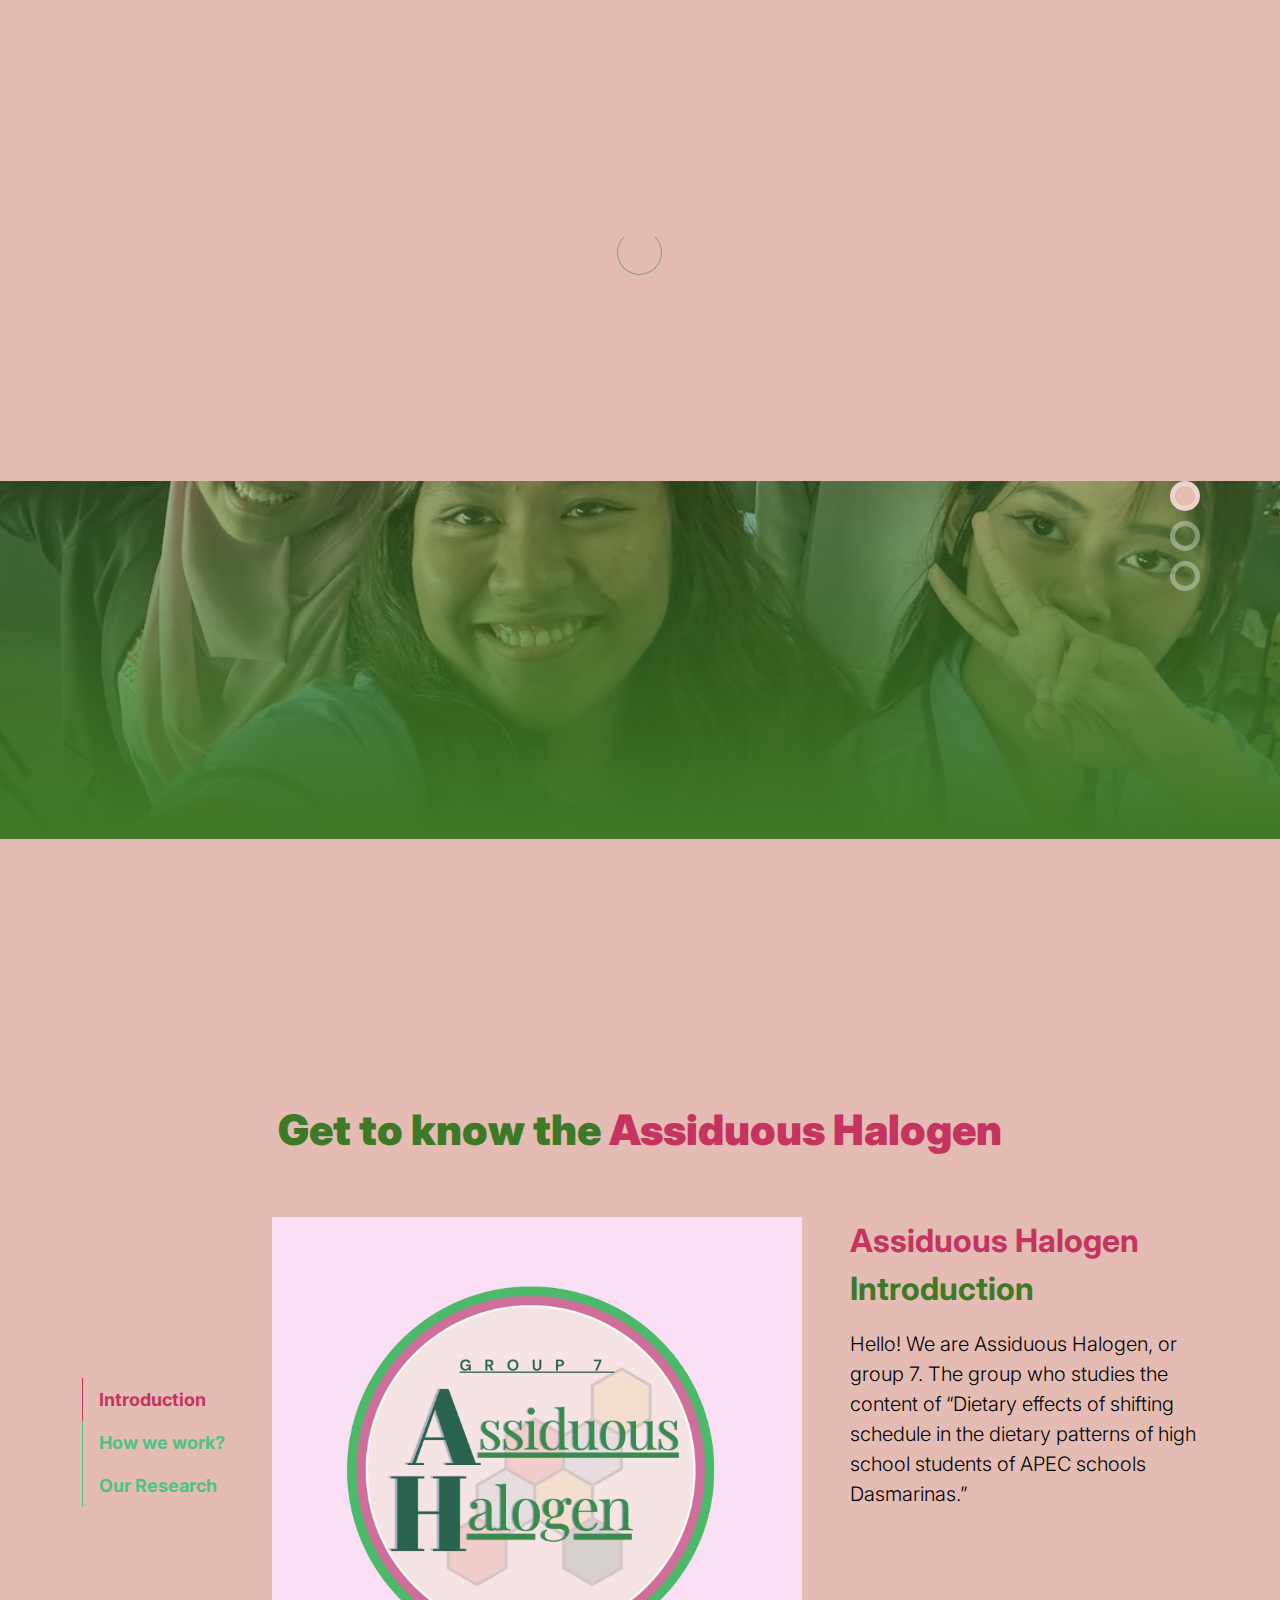
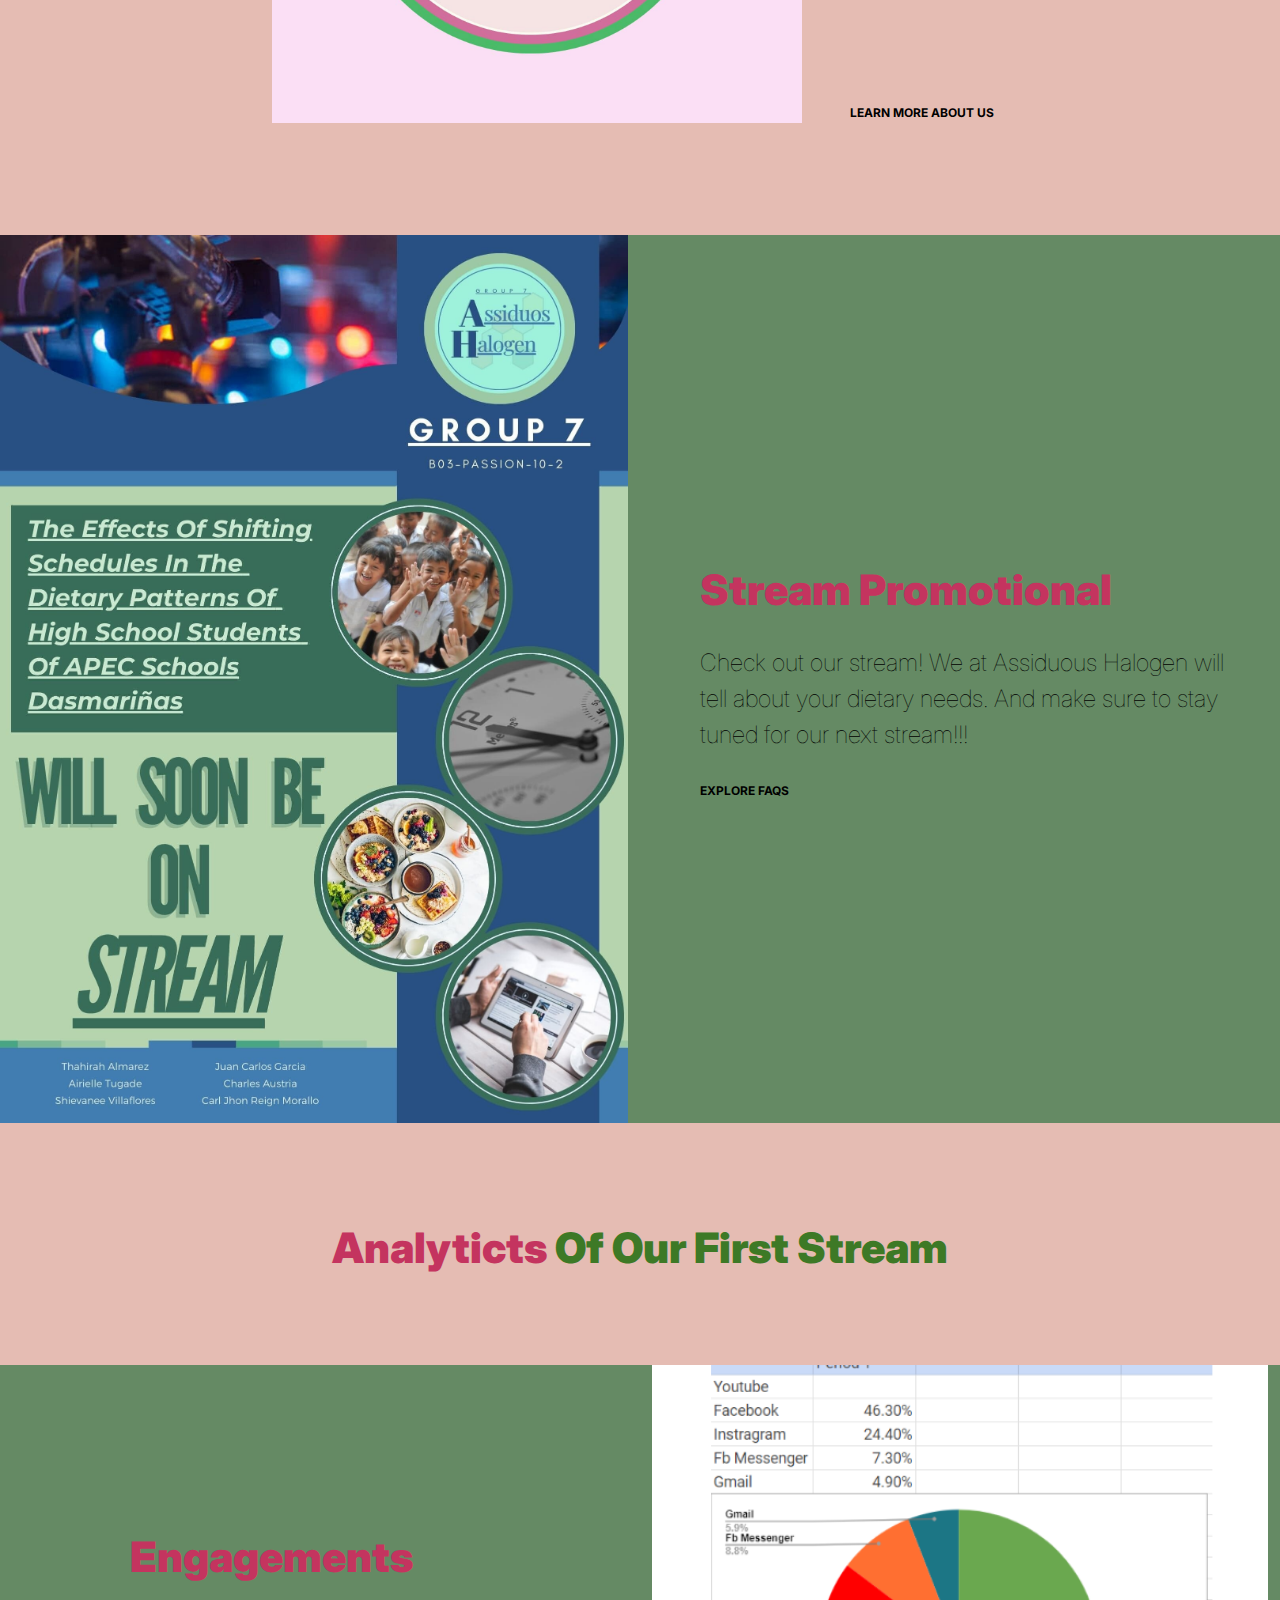
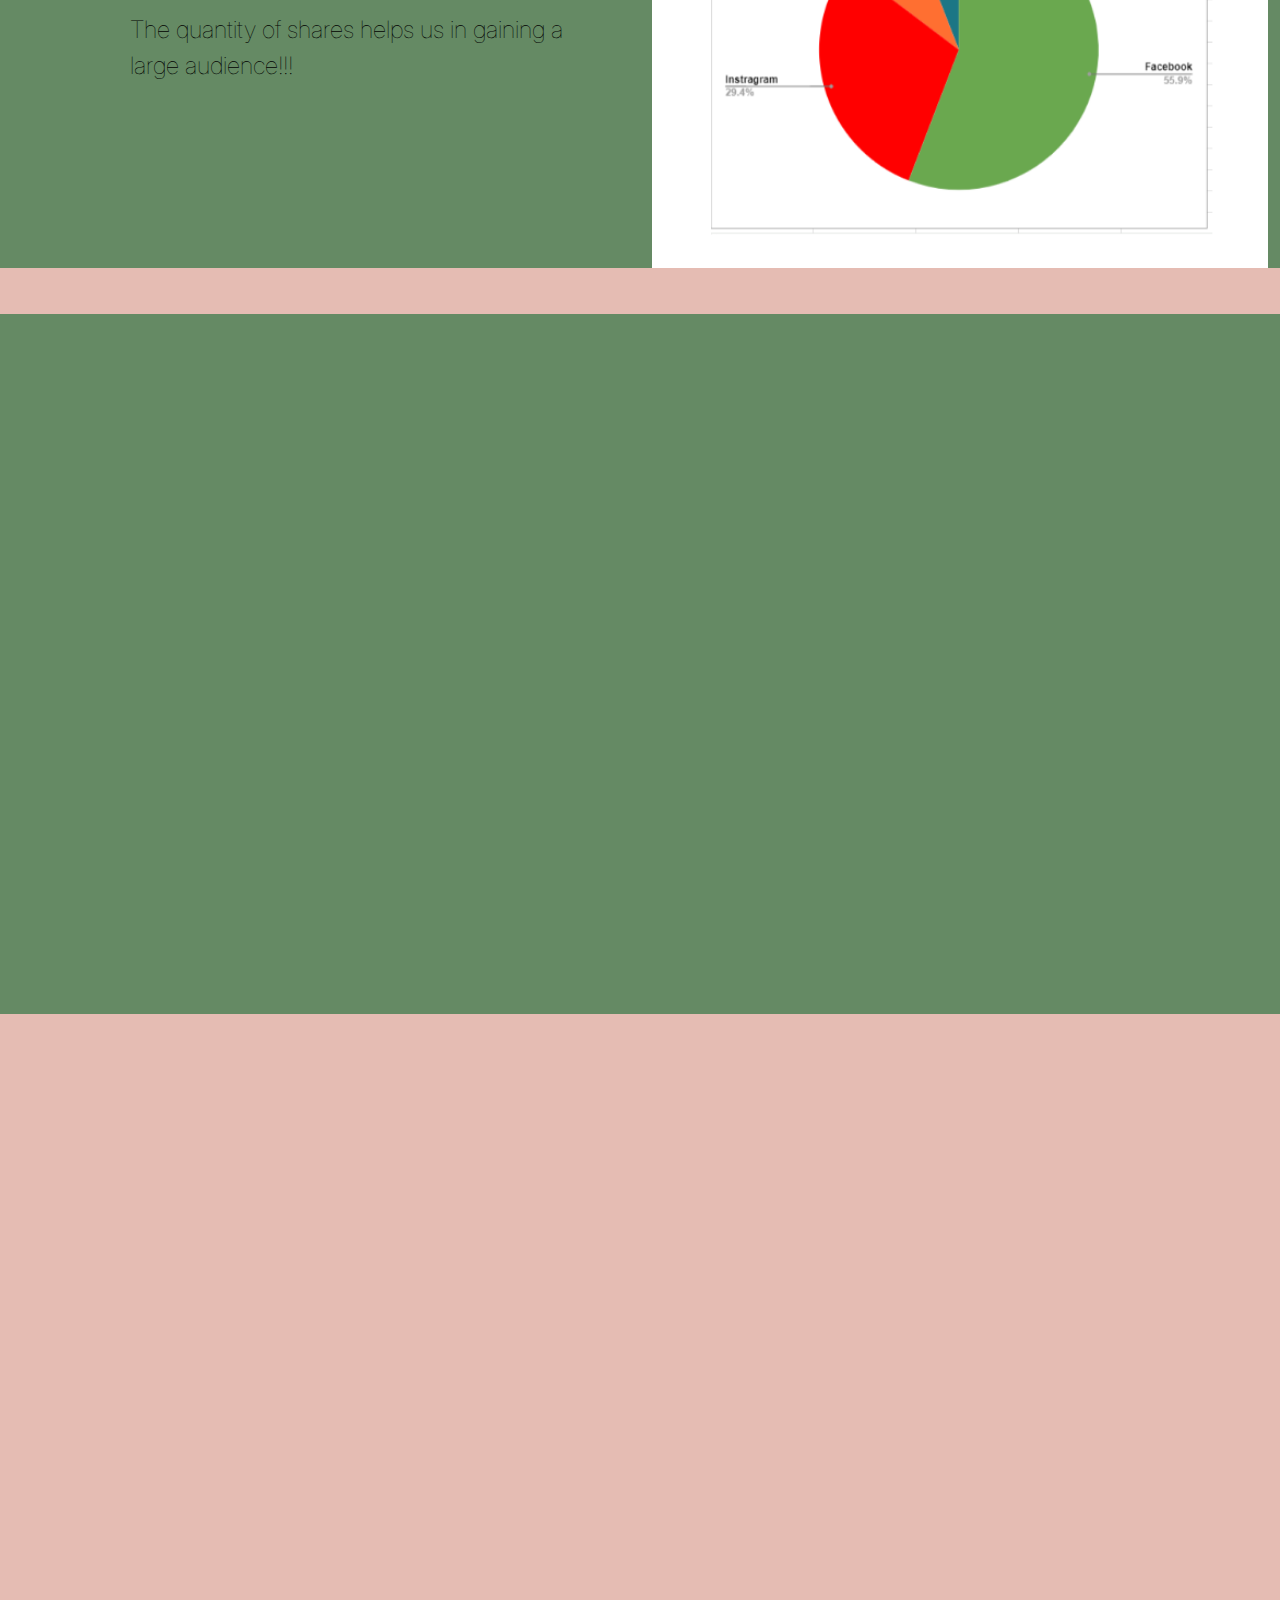
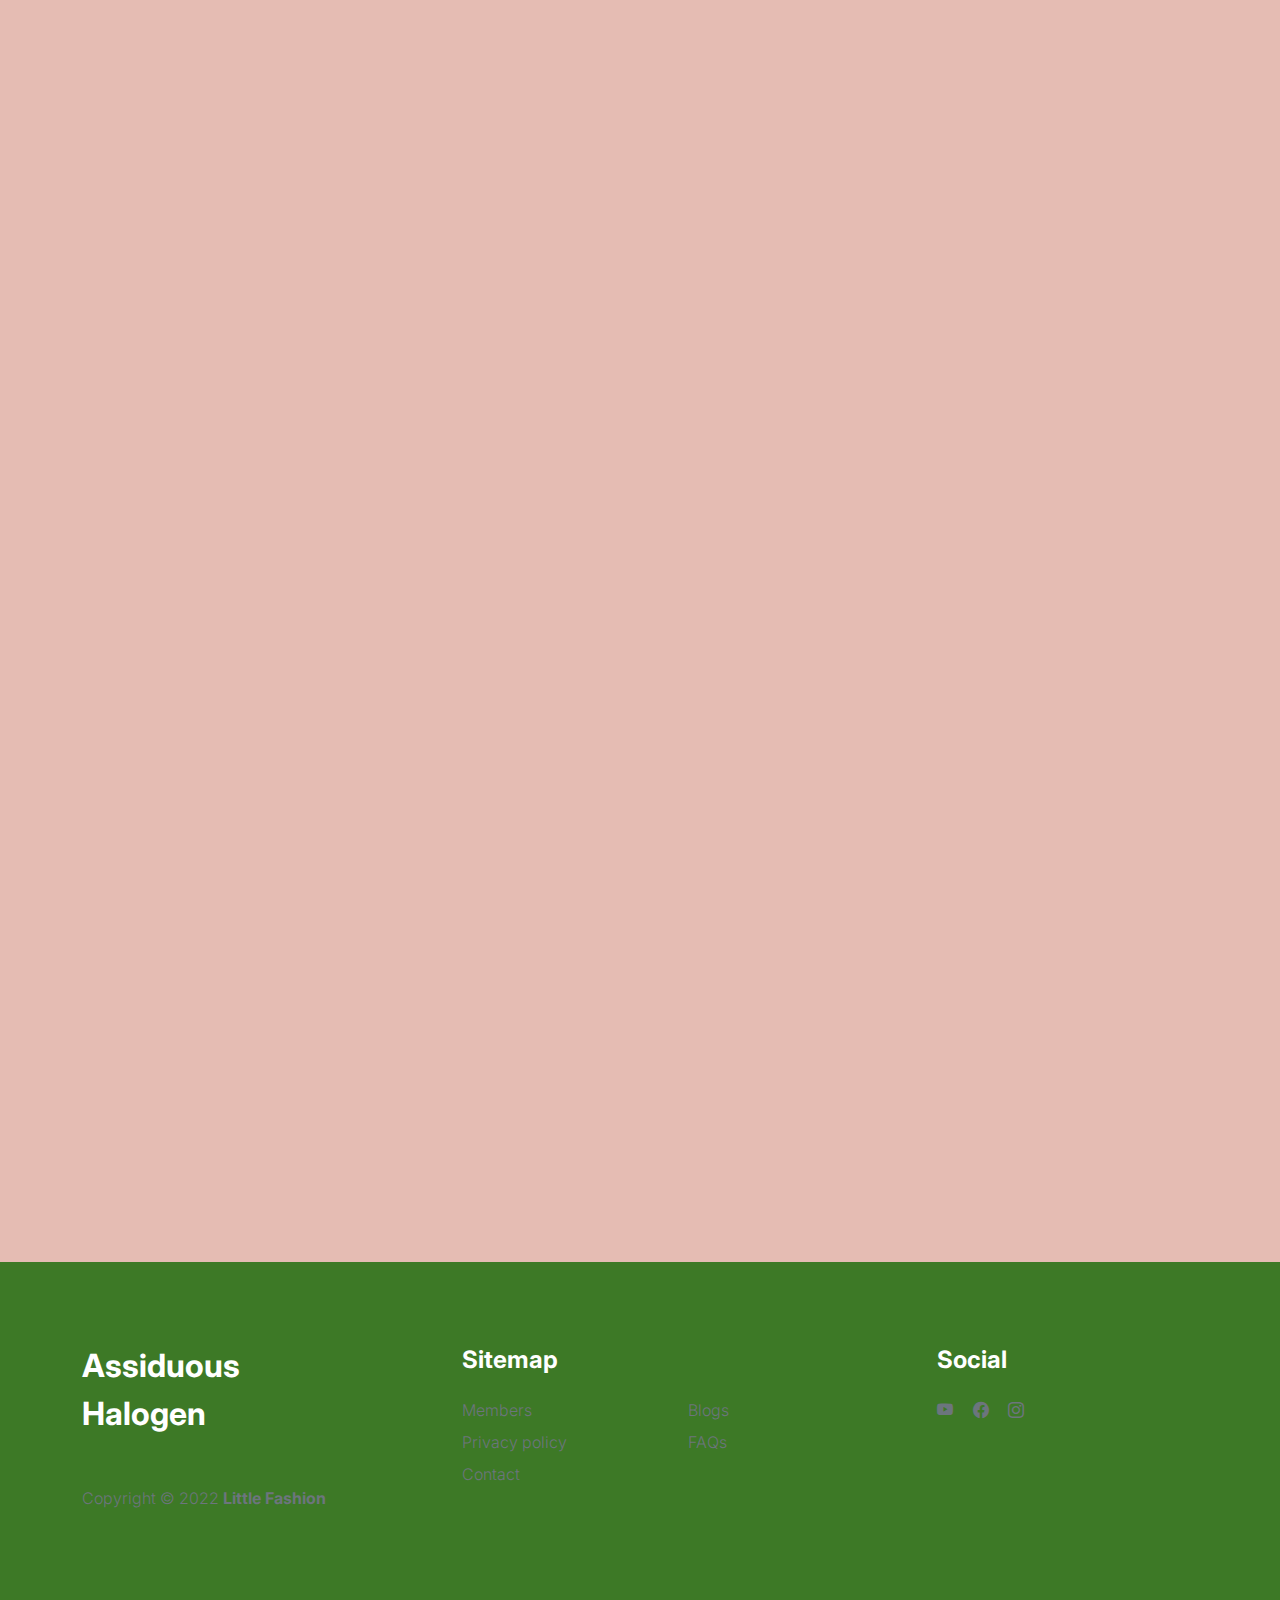
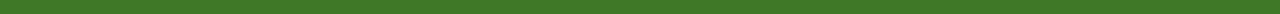
==== commit 5f884b22: "Update index.html" ====
--- a/index.html
+++ b/index.html
@@ -369,7 +369,7 @@
 
                                                 <div class="mt-2 mt-lg-auto">
                                                     <a href="contact.html" class="custom-link mb-2">
-                                                        Work with us
+                                                        Work with us!
                                                         <i class="bi-arrow-right ms-2"></i>
                                                     </a>
                                                 </div>
@@ -382,13 +382,13 @@
 
                                     <div class="row">
                                         <div class="col-lg-7 col-12">
-                                            <img src="images/Viewership.png" class="img-fluid" alt=""> 
+                                            <img src="Viewership.png" class="img-fluid" alt=""> 
                                     </div>
 
                                     <div class="col-lg-5 col-12">
                                         <div class="d-flex flex-column h-100 ms-lg-4 mt-lg-0 mt-5">
                                             <h4 class="mb-3"><span>Second</span> Stream</h4>
-                                            <p>In a span of 11 day we manage to get 21 viewersship and 9 likes from the video.</p>
+                                            <p>In 11 days, we managed to get 21 viewerships and 9 likes from the video.</p>
 
                                         </div>
                                     </div>
